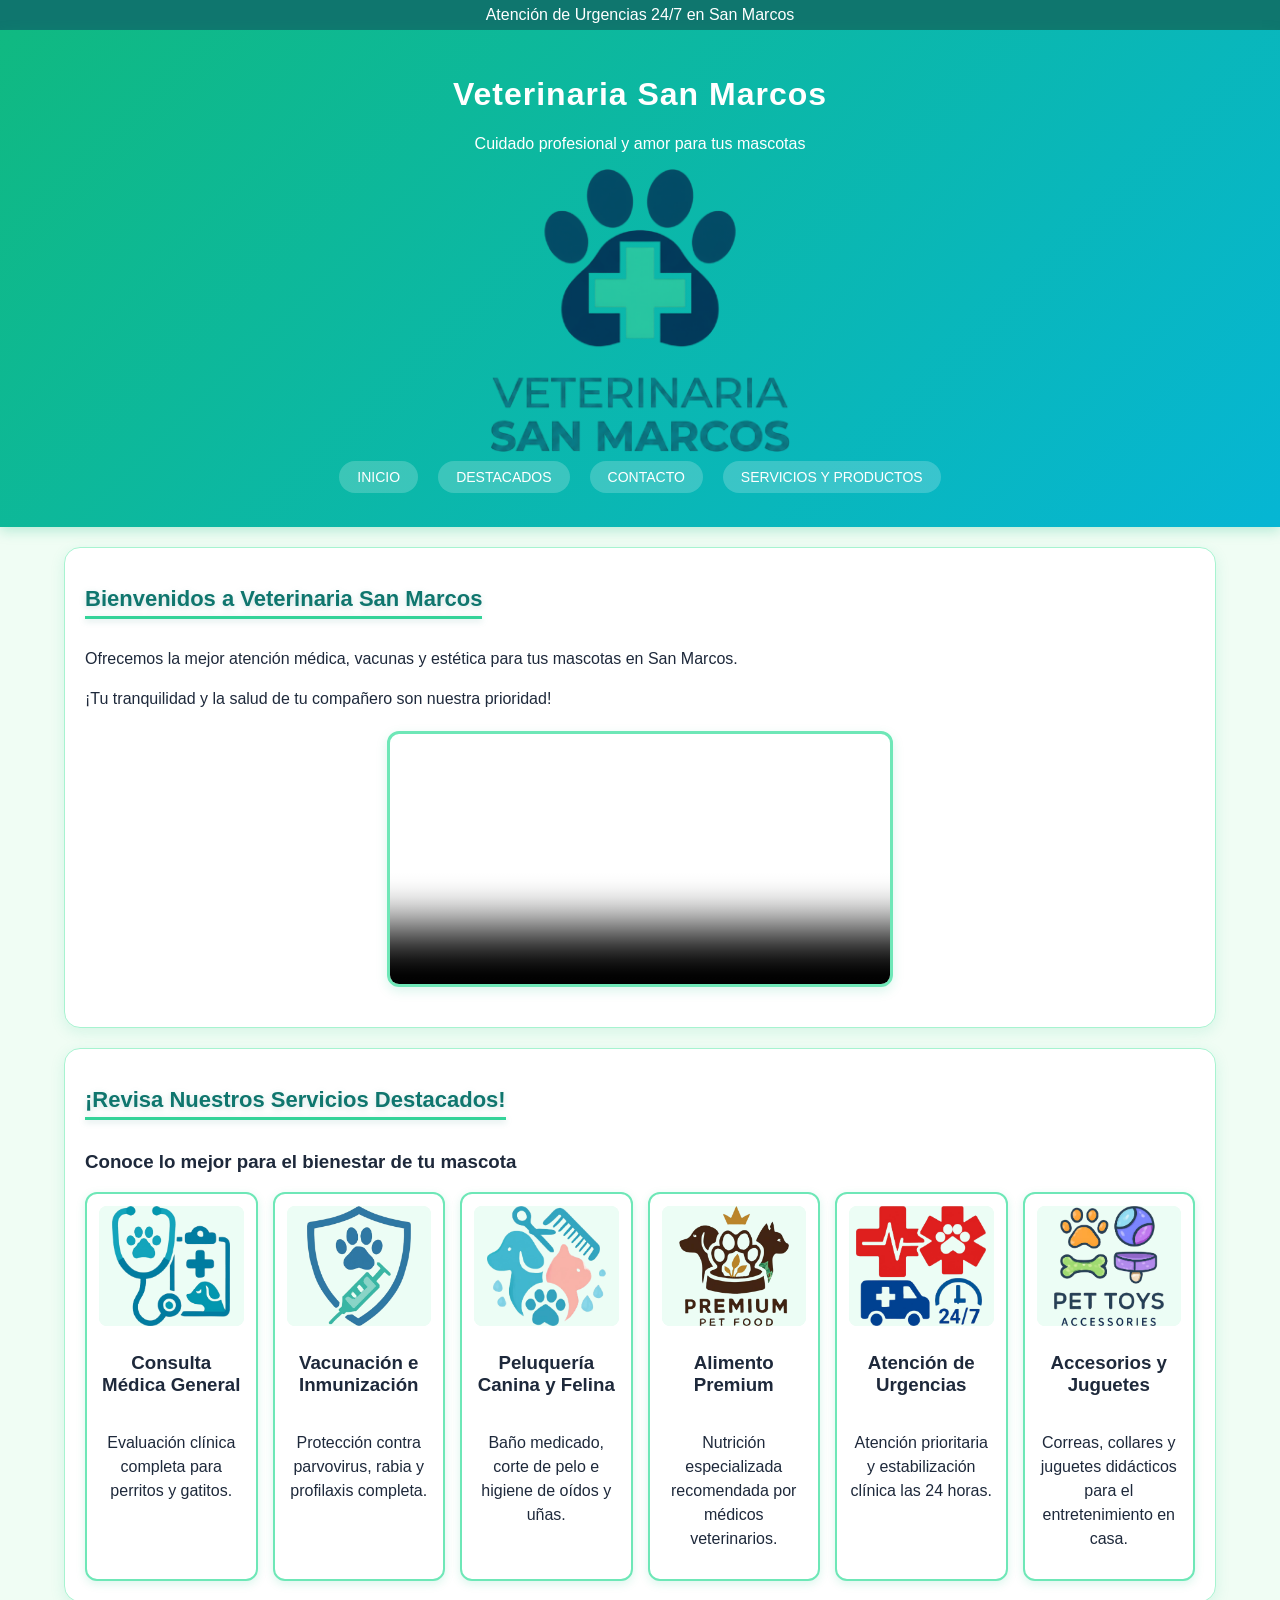
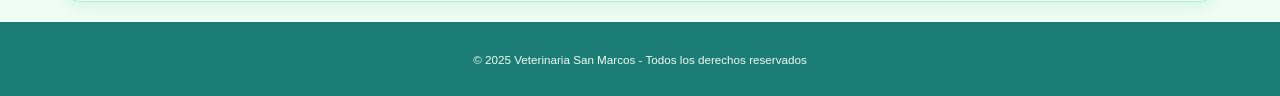
==== index.html @ c2febfc4 "Imagenes mejoradas y dimensiones" ====
<!DOCTYPE html>
<html lang="es">
    <head>
        <meta charset="UTF-8"> <!-- Define la codificación de caracteres en español -->
        <meta name="viewport" content="width=device-width, initial-scale=1.0"> <!-- Ajusta la vista para dispositivos móviles -->
        <title>Veterinaria San Marcos - Inicio</title> <!-- Título visible en la pestaña del navegador -->
        <link rel="stylesheet" href="css/styles.css"> <!-- Vincula con la hoja de estilos externa -->
    </head>
    <body>
        <!-- BARRA SUPERIOR (TOPBAR) -->
        <div class="topbar"> <!-- Contenedor de la barra informativa superior -->
            <div>
                <div class="woostify-container"> <!-- Alineador interno del contenido -->
                    <div class="topbar-item topbar-left"></div> <!-- Espacio izquierdo reservado -->
                    <div class="topbar-item topbar-center">Atención de Urgencias 24/7 en San Marcos</div> <!-- Mensaje central de aviso urgente -->
                    <div class="topbar-item topbar-right"></div> <!-- Espacio derecho reservado -->
                </div>
            </div>
        </div>

       <!-- ENCABEZADO PRINCIPAL (HEADER) -->
        <header id="encabezado"> <!-- Cabecera del sitio con fondo verde agua -->
            <h1>Veterinaria San Marcos</h1> <!-- Nombre principal del establecimiento -->
            <p>Cuidado profesional y amor para tus mascotas</p> <!-- Eslogan de la veterinaria -->
            <img src="img/logo-veterinaria1.png" alt="Logo Veterinaria San Marcos" class="logo-header"> <!-- Imagen sin ancho/alto forzados -->

            <!-- NAV: MENÚ DE NAVEGACIÓN -->
            <nav id="menu-principal"> <!-- Envoltorio del menú de navegación -->
                <ul> <!-- Lista desordenada para las opciones del menú -->
                    <li><a href="#inicio">Inicio</a></li> <!-- Clic: Desplaza suavemente a la sección bienvenida -->
                    <li><a href="#album">Destacados</a></li> <!-- Clic: Desplaza a la galería de destacados -->
                    <li><a href="contacto.html">Contacto</a></li> <!-- Clic: Abre la página externa de contacto -->
                    <li><a href="index2.html">Servicios y Productos</a></li> <!-- Clic: Abre el catálogo secundario (index2.html) -->
                </ul>
            </nav>
        </header>

        <!-- CONTENIDO PRINCIPAL (MAIN) -->
        <main id="contenido"> <!-- Envoltorio del cuerpo de la página -->
            
            <!-- SECCIÓN 1: INICIO Y PRESENTACIÓN -->
            <section id="inicio" class="seccion"> <!-- Caja contenedora de la bienvenida -->
                <h2>Bienvenidos a Veterinaria San Marcos</h2> <!-- Título de bienvenida -->
                <p>Ofrecemos la mejor atención médica, vacunas y estética para tus mascotas en San Marcos.</p> <!-- Descripción del negocio -->
                <p>¡Tu tranquilidad y la salud de tu compañero son nuestra prioridad!</p> <!-- Texto secundario inspirador -->

                <!-- CONTENEDOR DEL VIDEO PROMOCIONAL -->
                <div class="contenedor-video"> <!-- Envoltorio para centrar y dar formato al video -->
                    <video autoplay muted loop controls poster="img/banner-mascotas.jpg" class="video-promocional"> <!-- Reproductor con autoplay, silenciado y en loop -->
                        <source src="video/presentacion.mp4" type="video/mp4"> <!-- Ruta de tu archivo de video -->
                        Tu navegador no soporta la reproducción de video HTML5. <!-- Mensaje por si el navegador es antiguo -->
                    </video>
                </div>
            </section>

            <!-- SECCIÓN 2: ÁLBUM Y GALERÍA DE DESTACADOS -->
            <section id="album" class="seccion"> <!-- Caja contenedora de lo nuevo y destacado -->
                <h2>¡Revisa Nuestros Servicios Destacados!</h2> <!-- Título de la galería -->
                <h3>Conoce lo mejor para el bienestar de tu mascota</h3> <!-- Subtítulo de la sección -->

                <!-- GALERÍA EN CUADRÍCULA -->
                <div class="galeria"> <!-- Contenedorde tarjetas -->
                    
                    <!-- Tarjeta 1 -->
                    <article class="tarjeta"> <!-- Caja individual de producto/servicio -->
                        <div class="espacio-imagen"> <!-- Envoltorio con altura fija para la foto -->
                            <img src="img/tarjeta-consulta_medica.jpg" style="height: 100%; width: 100%; object-fit: contain;" alt="Consulta General"> <!-- Foto del servicio -->
                        </div>
                        <h3>Consulta Médica General</h3> <!-- Nombre del servicio -->
                        <p>Evaluación clínica completa para perritos y gatitos.</p> <!-- Descripción breve -->
                    </article>

                    <!-- Tarjeta 2 -->
                    <article class="tarjeta">
                        <div class="espacio-imagen">
                            <img src="img/tarjeta-vacunacion.jpg" style="height: 100%; width: 100%; object-fit: contain;" alt="Vacunación">
                        </div>
                        <h3>Vacunación e Inmunización</h3>
                        <p>Protección contra parvovirus, rabia y profilaxis completa.</p>
                    </article>

                    <!-- Tarjeta 3 -->
                    <article class="tarjeta">
                        <div class="espacio-imagen">
                            <img src="img/tarjeta-peluqueria.jpg" style="height: 100%; width: 100%; object-fit: contain;" alt="Peluquería">
                        </div>
                        <h3>Peluquería Canina y Felina</h3>
                        <p>Baño medicado, corte de pelo e higiene de oídos y uñas.</p>
                    </article>

                    <!-- Tarjeta 4 -->
                    <article class="tarjeta">
                        <div class="espacio-imagen">
                            <img src="img/tarjeta-alimento_premiun.jpg" style="height: 100%; width: 100%; object-fit: contain;" alt="Alimentos">
                        </div>
                        <h3>Alimento Premium</h3>
                        <p>Nutrición especializada recomendada por médicos veterinarios.</p>
                    </article>

                    <!-- Tarjeta 5 -->
                    <article class="tarjeta">
                        <div class="espacio-imagen">
                            <img src="img/tarjeta-urgencias.jpg" alt="Urgencias">
                        </div>
                        <h3>Atención de Urgencias</h3>
                        <p>Atención prioritaria y estabilización clínica las 24 horas.</p>
                    </article>

                    <!-- Tarjeta 6 -->
                    <article class="tarjeta">
                        <div class="espacio-imagen">
                            <img src="img/tarjeta-accesorio_juguete.jpg" style="height: 100%; width: 100%; object-fit: contain;" alt="Accesorios">
                        </div>
                        <h3>Accesorios y Juguetes</h3>
                        <p>Correas, collares y juguetes didácticos para el entretenimiento en casa.</p>
                    </article>

                </div> <!-- Fin div.galeria -->
            </section>
        </main>

        <!-- PIE DE PÁGINA (FOOTER) -->
        <footer id="pie"> <!-- Pie de página con estilo verde oscuro -->
            <p><small>&copy; 2025 Veterinaria San Marcos - Todos los derechos reservados</small></p> <!-- Derechos reservados -->
        </footer>
    </body>
</html>
---- css/styles.css ----
/* REGLA DEL CUERPO (BODY) */
/* Define la tipografía general, texto gris oscuro y el fondo verde menta suave */
body {
    font-family: 'Century Gothic', 'Quicksand', sans-serif; /* Tipografía limpia y moderna */
    color: #1e293b;                                       /* Texto principal en tono gris pizarra oscuro */
    padding: 0;                                           /* Elimina el relleno interno por defecto */
    margin: 0;                                            /* Elimina los márgenes del navegador */
    position: relative;                                   /* Posicionamiento para sostener elementos absolutos */
    min-height: 100vh;                                    /* Asegura que cubra el 100% de la altura de la pantalla */
    background-color: #f0fdf4;                            /* Fondo base en verde menta extra claro */
}

/* PSEUDO-ELEMENTO DE FONDO (body::before) */
/* Fondo con marca de agua suave fija en la pantalla */
body::before {
    content: "";                                          /* Inserta un contenedor vacío */
    position: fixed;                                      /* Lo fija en la pantalla durante el desplazamiento */
    top: 0;                                               /* Alineado arriba */
    left: 0;                                              /* Alineado a la izquierda */
    width: 100%;                                          /* Cubre todo el ancho */
    height: 100%;                                         /* Cubre toda la altura */
    background-image: url('../img/fondo-veterinaria.jpeg'); /* Imagen de fondo temática */
    background-size: cover;                               /* Escala la foto para cubrir la pantalla */
    background-position: center;                          /* Centra la imagen */
    background-repeat: no-repeat;                         /* Impide que se repita en mosaico */
    opacity: 0.15;                                        /* Transparencia muy ligera para legibilidad */
    z-index: -1;                                          /* Lo envía detrás de todo el contenido */
}

/* BARRA SUPERIOR (.topbar) */
.topbar {
    background-color: #0f766e;                            /* Fondo verde agua oscuro para destacar avisos */
    padding: 6px 0;                                       /* Espaciado interno arriba y abajo */
}

.topbar * {
    color: #ffffff;                                       /* Todo el texto dentro de la barra va en blanco */
}

.topbar .woostify-container {
    display: flex;                                        /* Usa flexbox para alinear elementos horizontalmente */
    justify-content: space-between;                       /* Espacia los ítems a los extremos y centro */
    align-items: center;                                  /* Centra verticalmente los elementos */
    flex-wrap: wrap;                                      /* Permite reordenar si la pantalla es muy pequeña */
}

.woostify-container {
    max-width: 100%;                                      /* Ocupa el ancho máximo */
    margin-left: auto;                                    /* Centra el contenedor a la izquierda */
    margin-right: auto;                                   /* Centra el contenedor a la derecha */
    padding-left: 15px;                                   /* Espacio interno a la izquierda */
    padding-right: 15px;                                  /* Espacio interno a la derecha */
}

.topbar-slider {
    background-color: #14b8a6;                            /* Fondo turquesa intermedio */
}

.topbar-slider .slider-wrapper {
    padding: 5px 0;                                       /* Relleno interno del slider */
}

.topbar-slider * {
    color: #ffffff;                                       /* Texto blanco en el slider */
}

.topbar-slider .flickity-prev-next-button svg {
    fill: #ffffff;                                        /* Color blanco de flechas SVG */
}

.topbar-slider .slick-slider svg {
    fill: #ffffff;                                        /* Color blanco para iconos del carrusel */
}

/* ESTRUCTURA Y NAVEGACIÓN */
/* REGLA 1: ENCABEZADO (#encabezado) */
#encabezado {
    background: linear-gradient(135deg, #10b981, #06b6d4); /* Fondo degradado en Verde Agua y Turquesa brillante */
    color: #ffffff;                                          /* Texto en blanco para alto contraste */
    text-align: center;                                      /* Centra títulos, descripciones e imágenes */
    padding: 25px 15px;                                      /* Espaciado interno superior e inferior */
    box-shadow: 0 4px 12px rgba(16, 185, 129, 0.25);         /* Sombra suave e inferior verde agua */
}

/* REGLA 2: LISTA DE NAVEGACIÓN (#menu-principal ul) */
#menu-principal ul {
    list-style: none;                                     /* Elimina los viñetas circulares por defecto */
    display: flex;                                        /* Dispone los elementos horizontalmente en línea */
    gap: 20px;                                            /* Espacio de separación entre cada botón */
    justify-content: center;                              /* Centra la lista de botones */
    padding: 0;                                           /* Elimina los márgenes internos */
}

/* REGLA 3: ENLACES DEL MENÚ (#menu-principal ul li a) */
#menu-principal ul li a {
    text-decoration: none;                                /* Quita el subrayado a las ligas HTML */
    color: #ffffff;                                       /* Texto blanco para los botones */
    background-color: rgba(255, 255, 255, 0.2);          /* Fondo cápsula blanco semi-transparente */
    padding: 8px 18px;                                    /* Tamaño del botón (arriba/abajo y lados) */
    border-radius: 20px;                                  /* Redondea los bordes formando una píldora */
    font-size: 14px;                                      /* Tamaña de letra moderado */
    font-weight: 500;                                     /* Grosor de letra intermedio */
    transition: all 0.3s ease;                            /* Suaviza los efectos al pasar el mouse */
}

/* REGLA 4: CONTENEDOR PRINCIPAL (#contenido) */
#contenido {
    width: 90%;                                           /* Ocupa el 90% del ancho del dispositivo */
    max-width: 1200px;                                    /* Ancho máximo en monitores grandes */
    margin: 20px auto;                                    /* Centra automáticamente la sección */
}

/* REGLA 5: CONTENEDORES DE SECCIÓN (.seccion) */
.seccion {
    background-color: #ffffff;                            /* Fondo blanco limpio para las cajas de contenido */
    border-radius: 16px;                                  /* Esquinas suavemente redondeadas */
    padding: 20px;                                        /* Espaciado interno dentro del bloque */
    margin-bottom: 20px;                                  /* Separación entre secciones consecutivas */
    border: 1px solid #a7f3d0;                            /* Borde sutil en verde menta pastel */
    box-shadow: 0 4px 15px rgba(16, 185, 129, 0.12);       /* Sombra difuminada verde agua */
}

/* TARJETAS */

/* REGLA 6: TARJETA DE PRODUCTO (.tarjeta) */
.tarjeta {
    background-color: #ffffff;                            /* Fondo blanco de la tarjeta */
    border: 2px solid #6ee7b7;                            /* Borde definido en verde agua claro */
    border-radius: 12px;                                  /* Redondeado de esquinas */
    padding: 12px;                                        /* Relleno interno de la tarjeta */
    box-shadow: 0 3px 10px rgba(16, 185, 129, 0.15);       /* Sombra ligera para dar efecto 3D */
    transition: all 0.3s ease;                            /* Transición suave al interactuar */
    display: flex;                                        /* Flexbox vertical */
    flex-direction: column;                               /* Alinea foto, título y párrafo en columna */
    align-items: center;                                  /* Centra los elementos internos */
    text-align: center;                                  /* Centra los textos */
    height: auto;                                         /* Ajusta la altura dinámicamente */
}

/* REGLA 7: CUADRÍCULA DE GALERÍA (.galeria) */
.galeria {
    display: grid;                                        /* Utiliza la cuadrícula de CSS */
    grid-template-columns: repeat(auto-fill, minmax(160px, 1fr)); /* Columnas responsivas de al menos 160px */
    gap: 15px;                                            /* Espaciado entre tarjetas */
    justify-content: center;                              /* Centra la grilla */
    width: 100%;                                          /* Ocupa todo el espacio de la sección */
}

/* REGLA 8: PIE DE PÁGINA (#pie) */
#pie {
    background-color: #0f766e;                            /* Verde agua oscuro de excelente legibilidad */
    color: #f0fdf4;                                       /* Texto blanco con matiz de menta clara */
    font-size: 14px;                                      /* Tamaño de texto estándar para pie */
    text-align: center;                                  /* Centrado del texto */
    padding: 15px;                                        /* Espaciado interno */
    margin-top: 20px;                                     /* Separación superior respecto al contenido */
}

/* REGLA 9: EFECTO INTERACTIVO DE TARJETA (.tarjeta:hover) */
.tarjeta:hover {
    transform: translateY(-6px);                         /* Eleva la tarjeta 6 píxeles al pasar el mouse */
    box-shadow: 0 10px 20px rgba(15, 118, 110, 0.22);     /* Intensifica la sombra inferior */
    border-color: #2dd4bf;                                /* Cambia el borde a verde agua brillante */
}

/* BOTONES, FORMULARIOS Y DETALLES */

/* REGLA 10: BOTÓN PRINCIPAL (button) */
button {
    background-color: #10b981;                            /* Fondo verde menta para los botones de acción */
    color: #ffffff;                                       /* Texto en color blanco puro */
    border: none;                                         /* Quita el borde por defecto */
    border-radius: 20px;                                  /* Esquinas tipo píldora */
    padding: 10px 22px;                                   /* Tamaño y relleno del botón */
    font-size: 14px;                                      /* Tamaño de letra legible */
    font-weight: bold;                                    /* Resalta el texto en negrita */
    box-shadow: 0 2px 6px rgba(16, 185, 129, 0.25);       /* Sombra inferior del botón */
    transition: background-color 0.3s, transform 0.2s;    /* Animación de cambio de estado */
}

/* REGLA 11: INTERACCIÓN EN BOTONES (button:hover) */
button:hover {
    background-color: #059669;                            /* Verde más intenso al pasar el cursor */
    cursor: pointer;                                      /* Muestra el puntero de mano */
    transform: translateY(-2px);                         /* Eleva ligeramente el botón */
    box-shadow: 0 6px 14px rgba(5, 150, 105, 0.35);       /* Sombra proyectada mayor */
}

/* REGLA 12: BOTÓN DE LIMPIAR (button[type="reset"]) */
button[type="reset"] {
    background-color: #ffffff;                            /* Fondo blanco secundario */
    color: #10b981;                                       /* Texto verde menta */
    border: 2px solid #10b981;                            /* Borde de color verde menta */
}

/* REGLA 13: INTERACCIÓN EN ENLACES DE MENÚ (#menu-principal ul li a:hover) */
#menu-principal ul li a:hover {
    background-color: rgba(255, 255, 255, 0.45);        /* Aumenta la opacidad del fondo blanco al pasar el cursor */
    color: #064e3b;                                       /* Oscurece el texto a verde bosque para mayor legibilidad */
}

/* REGLA 14: IMÁGENES DE TARJETA (.espacio-imagen, .tarjeta img) */
.espacio-imagen, .tarjeta img {
    width: 100%;                                          /* Imagen expandida a todo el ancho disponible */
    height: 120px;                                        /* Altura fija uniforme para todas las fotos */
    object-fit: contain;                                  /* Contiene la imagen completa sin recortarla */
    background-color: #ecfdf5;                            /* Fondo de marco menta tenue */
    border-radius: 8px;                                   /* Esquinas redondeadas para la imagen */
    margin-bottom: 8px;                                   /* Separa la imagen del título del producto */
}

/* REGLA 15: CAMPOS DE ENTRADA (input) */
input {
    padding: 10px 14px;                                   /* Relleno cómodo para escribir dentro */
    border: 1.5px solid #a7f3d0;                          /* Borde sutil menta */
    border-radius: 10px;                                  /* Bordes suavizados */
    outline: none;                                        /* Quita la línea de contorno azul por defecto */
    background-color: #f0fdf4;                            /* Fondo suave verde menta */
    transition: border-color 0.3s;                        /* Suaviza el cambio de foco */
}

/* REGLA 16: CAMPO DE ENTRADA ACTIVO (input:focus) */
input:focus {
    border-color: #059669;                                /* Borde verde intenso cuando el usuario escribe */
    box-shadow: 0 0 0 4px rgba(16, 185, 129, 0.2);        /* Anillo resplandeciente exterior */
}

/* REGLA 17: TÍTULOS DE SECCIÓN (.seccion h2) */
.seccion h2 {
    font-size: 22px;                                      /* Tamaño jerárquico de título */
    color: #0f766e;                                       /* Color verde agua institucional */
    margin-bottom: 12px;                                  /* Separación del texto inferior */
    border-bottom: 3px solid #34d399;                      /* Subrayado decorativo en verde brillante */
    display: inline-block;                                /* El subrayado toma solo el largo de las palabras */
    padding-bottom: 4px;                                  /* Espacio entre las letras y el subrayado */
}

/* REGLA 18: ÁREA DE TEXTO EXTENSA (textarea) */
textarea {
    resize: none;                                         /* Desactiva el cambio de tamaño manual */
    width: 100%;                                          /* Se expande al ancho completo de su marco */
    border-radius: 8px;                                   /* Esquinas redondeadas */
    border: 1.5px solid #a7f3d0;                          /* Borde en tono menta pastel */
    padding: 10px;                                        /* Espaciado interno para texto */
}

/* REGLA 19: ESPACIADO DE PÁRRAFOS (.seccion p) */
.seccion p {
    line-height: 1.5;                                     /* Interlineado cómodo para facilitar la lectura */
}

/* REGLA 20: UNIFORMIDAD DE TEXTO (::first-letter) */
.tarjeta p::first-letter,
.tarjeta h3::first-letter,
.seccion p::first-letter {
    font-size: inherit;                                   /* Mantiene tamaño normal en primeras letras */
    font-weight: inherit;                                 /* Mantiene grosor normal */
    color: inherit;                                       /* Mantiene el color regular */
}

/* 10 ESTILOS DIFERENTES */

/* REGLA 21: PROPIEDAD 1 (Espaciado de letras (letter-spacing)) */
#encabezado h1 {
    letter-spacing: 1px;                                 /* Agrega espacio entre letras del título principal */
}

/* REGLA 22: PROPIEDAD 2 (Transformación de texto (text-transform)) */
#menu-principal ul li a {
    text-transform: uppercase;                            /* Muestra automáticamente en mayúsculas las opciones */
}

/* REGLA 23: PROPIEDAD 3 (Filtros visuales (filter)) */
.seccion h2 {
    filter: drop-shadow(0px 2px 3px rgba(15, 118, 110, 0.2)); /* Crea sombra suave bajo los títulos principales */
}

/* REGLA 24: PROPIEDAD 4 (Control de desbordamiento (overflow)) */
.tarjeta {
    overflow: hidden;                                     /* Recorta cualquier elemento que sobresalga de la caja */
}

/* REGLA 25: PROPIEDAD 5 (Estilo de cursor (cursor)) */
.tarjeta:hover {
    cursor: pointer;                                      /* Cambia el puntero al icono de la mano al pasar la tarjeta */
}

/* REGLA 26: PROPIEDAD 6 (Selección de texto (user-select)) */
button {
    user-select: none;                                    /* Evita la selección de texto azul al dar doble clic */
}

/* REGLA 27: PROPIEDAD 7 (Nivel de opacidad (opacity)) */
#pie {
    opacity: 0.95;                                        /* Leve transparencia estética en el pie */
}

/* REGLA 28: PROPIEDAD 8 (Viñetas de lista (list-style-type)) */
.seccion ul {
    list-style-type: square;                              /* Cambia viñetas circulares por viñetas cuadradas */
}

/* REGLA 29: PROPIEDAD 9 (Color de acento (accent-color)) */
input[type="checkbox"], input[type="radio"] {
    accent-color: #10b981;                                /* Colorea las casillas activadas en verde menta */
}

/* REGLA 30: PROPIEDAD 10 (Filtro de fondo (backdrop-filter)) */
#menu-principal ul li a {
    backdrop-filter: blur(4px);                           /* Aplica desenfoque traslúcido tipo cristal al menú */
}

/* REGLA PARA EL LOGO DEL HEADER (TAMAÑO PEQUEÑO) */
.logo-header {
    max-width: 300px;                                     /* Controla el tamaño (reducido a 150px) */
    height: auto;                                         /* Mantiene la proporción para que no se deforme */
    display: block;                                       /* Permite centrar la imagen */
    margin: 15px auto 0 auto;                             /* Centrado horizontal con margen superior */
    border-radius: 8px;                                   /* Redondeado suave en las esquinas */
}
/* REGLA PARA EL VIDEO PROMOCIONAL */
.contenedor-video {
    display: flex;
    justify-content: center;                             /* Centra el video horizontalmente */
    margin: 20px 0;                                       /* Margen arriba y abajo */
}

.video-promocional {
    width: 100%;
    max-width: 500px;                                     /* Tamaño reducido para que no ocupe tanto espacio */
    height: auto;
    border-radius: 12px;
    border: 3px solid #6ee7b7;
    box-shadow: 0 4px 12px rgba(16, 185, 129, 0.15);
}
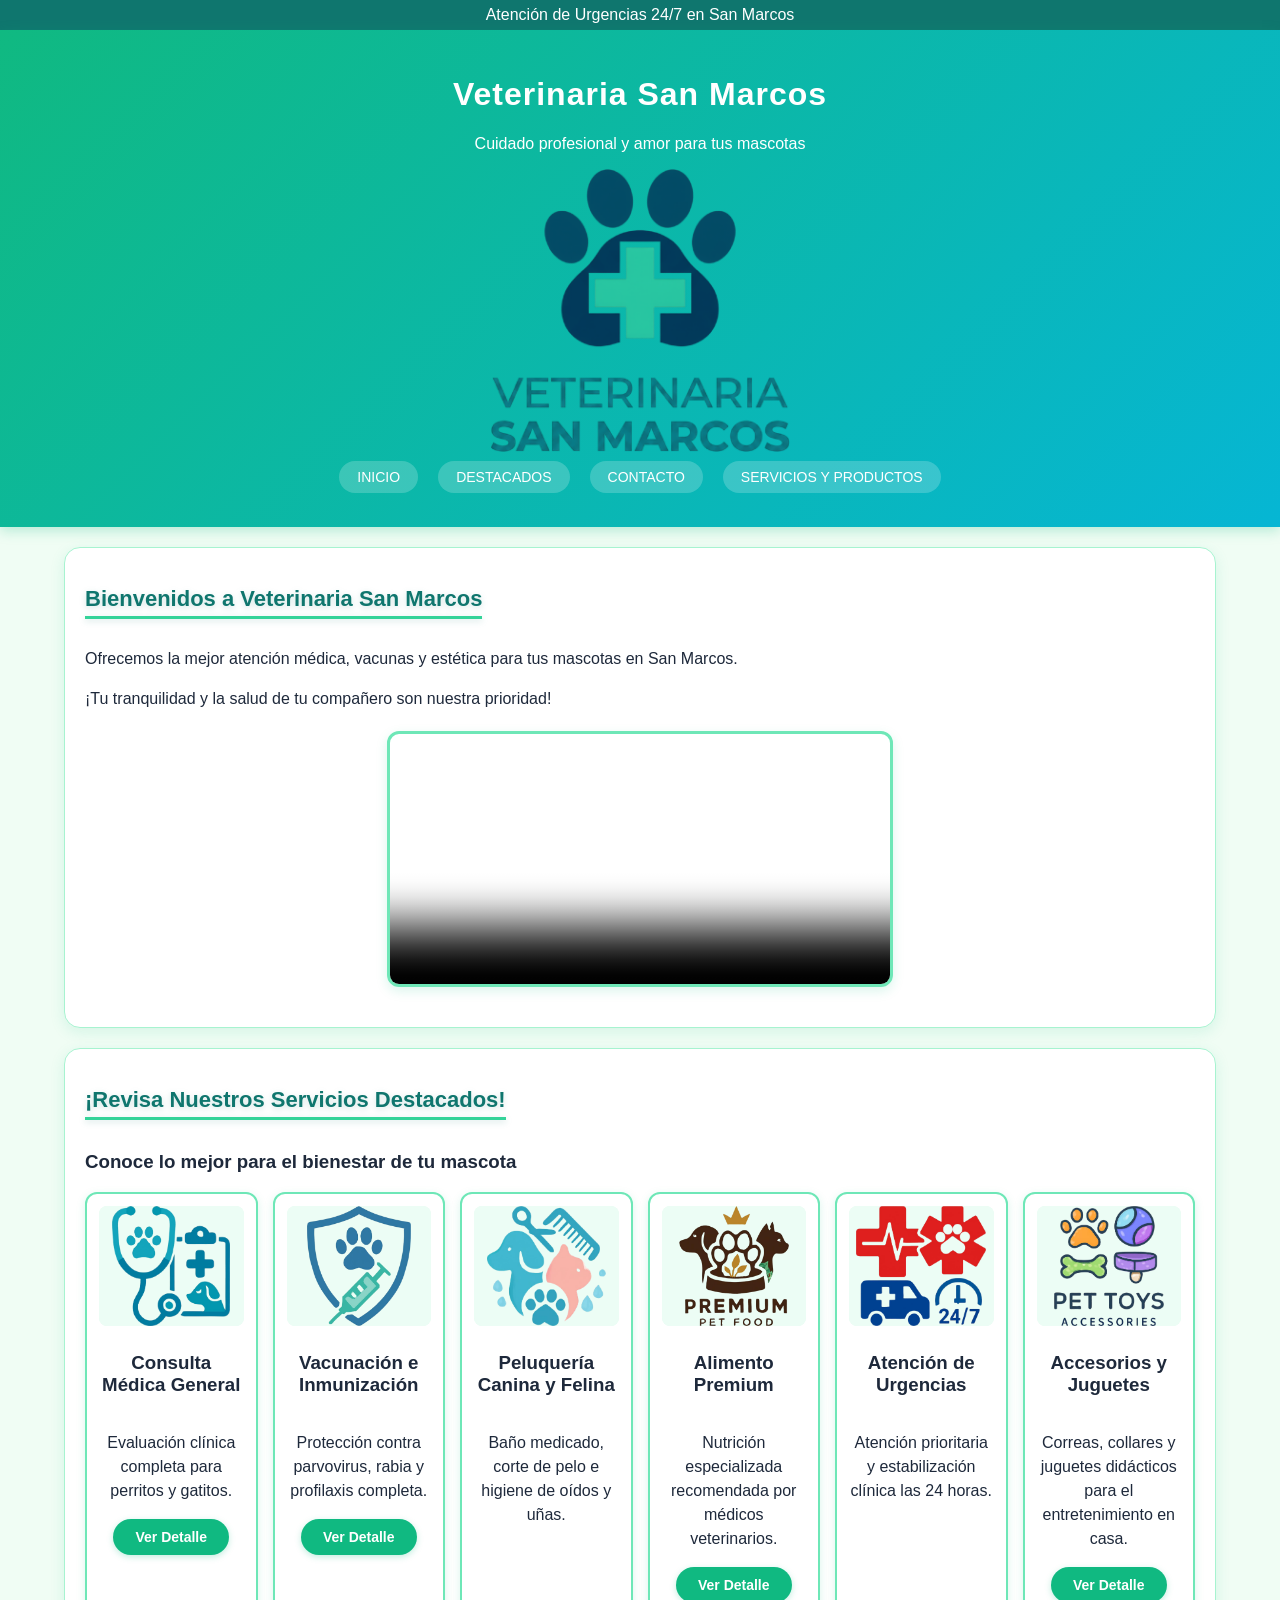
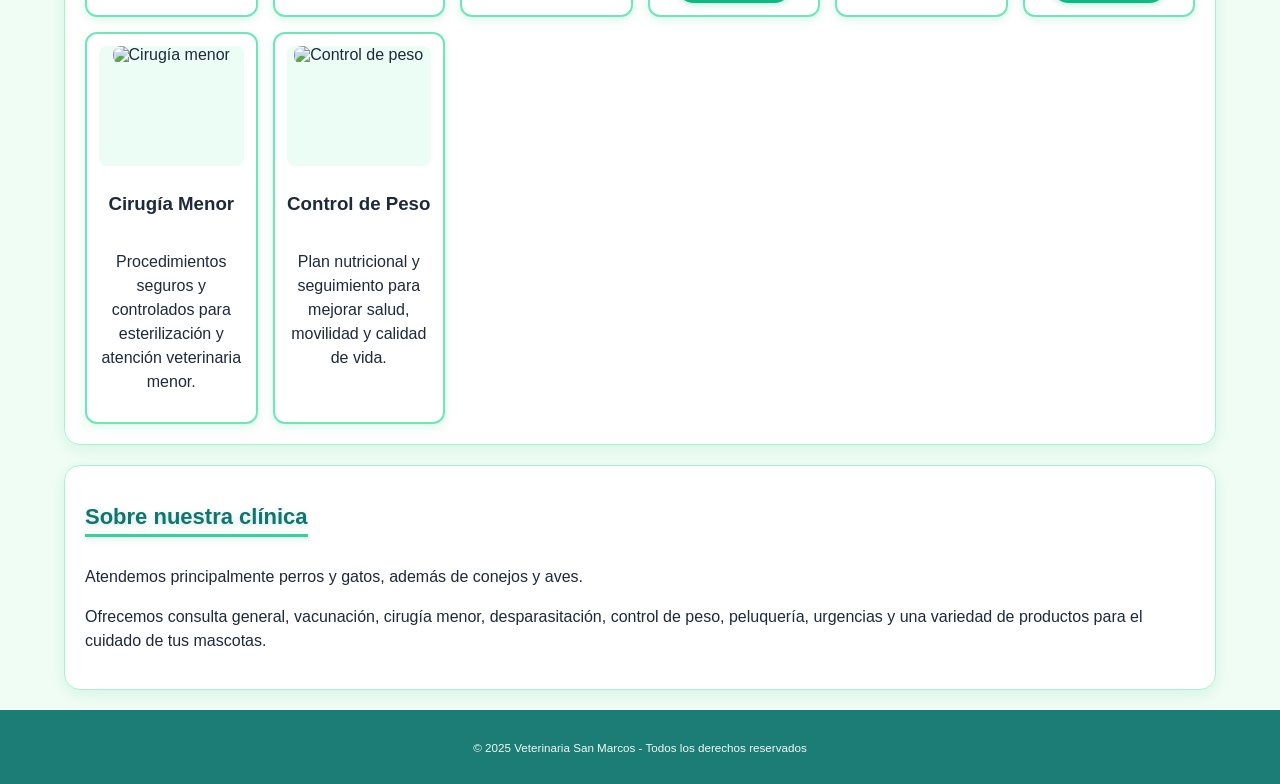
==== commit 98898707: "Agrego servicios y etc" ====
--- a/index.html
+++ b/index.html
@@ -68,6 +68,7 @@
                         </div>
                         <h3>Consulta Médica General</h3> <!-- Nombre del servicio -->
                         <p>Evaluación clínica completa para perritos y gatitos.</p> <!-- Descripción breve -->
+                        <a href="consultaMedicoGeneral.html"><button type="button">Ver Detalle</button></a>
                     </article>
 
                     <!-- Tarjeta 2 -->
@@ -77,6 +78,7 @@
                         </div>
                         <h3>Vacunación e Inmunización</h3>
                         <p>Protección contra parvovirus, rabia y profilaxis completa.</p>
+                        <a href="vacunacion.html"><button type="button">Ver Detalle</button></a>
                     </article>
 
                     <!-- Tarjeta 3 -->
@@ -95,6 +97,7 @@
                         </div>
                         <h3>Alimento Premium</h3>
                         <p>Nutrición especializada recomendada por médicos veterinarios.</p>
+                        <a href="productos.html"><button type="button">Ver Detalle</button></a>
                     </article>
 
                     <!-- Tarjeta 5 -->
@@ -113,9 +116,35 @@
                         </div>
                         <h3>Accesorios y Juguetes</h3>
                         <p>Correas, collares y juguetes didácticos para el entretenimiento en casa.</p>
+                        <a href="productos.html"><button type="button">Ver Detalle</button></a>
+                    </article>
+
+                    <!-- Tarjeta 7 -->
+                    <article class="tarjeta">
+                        <div class="espacio-imagen">
+                            <img src="img/tarjeta-cirugia-menor.jpg" style="height: 100%; width: 100%; object-fit: contain;" alt="Cirugía menor">
+                        </div>
+                        <h3>Cirugía Menor</h3>
+                        <p>Procedimientos seguros y controlados para esterilización y atención veterinaria menor.</p>
+                    </article>
+
+                    <!-- Tarjeta 8 -->
+                    <article class="tarjeta">
+                        <div class="espacio-imagen">
+                            <img src="img/tarjeta-control-peso.jpg" style="height: 100%; width: 100%; object-fit: contain;" alt="Control de peso">
+                        </div>
+                        <h3>Control de Peso</h3>
+                        <p>Plan nutricional y seguimiento para mejorar salud, movilidad y calidad de vida.</p>
                     </article>
 
                 </div> <!-- Fin div.galeria -->
+            </section>
+
+            <!-- SECCIÓN DE INFORMACIÓN INSTITUCIONAL -->
+            <section class="seccion">
+                <h2>Sobre nuestra clínica</h2>
+                <p>Atendemos principalmente perros y gatos, además de conejos y aves.</p>
+                <p>Ofrecemos consulta general, vacunación, cirugía menor, desparasitación, control de peso, peluquería, urgencias y una variedad de productos para el cuidado de tus mascotas.</p>
             </section>
         </main>
 
--- a/css/styles.css
+++ b/css/styles.css
@@ -332,4 +332,207 @@
     border-radius: 12px;
     border: 3px solid #6ee7b7;
     box-shadow: 0 4px 12px rgba(16, 185, 129, 0.15);
+}
+
+/* ==========================
+   DETALLE DEL PRODUCTO
+   ========================== */
+
+/* Esta sección controla el diseño de la página de producto individual. */
+.product-detail {
+    padding: 30px; /* Espacio interno para separar el contenido del borde */
+}
+
+/* La estructura del detalle usa dos columnas: imagen a la izquierda y texto a la derecha. */
+.product-layout {
+    display: grid; /* Activa la cuadrícula de CSS */
+    grid-template-columns: 1fr 1.1fr; /* Dos columnas, la segunda es un poco más ancha */
+    gap: 30px; /* Separación entre columnas */
+    align-items: center; /* Alinea verticalmente los elementos */
+}
+
+/* Caja contenedora de la imagen principal del producto. */
+.product-image-box {
+    background: #f0fdf4; /* Fondo suave verde menta */
+    border: 2px solid #a7f3d0; /* Borde del mismo tono de la paleta */
+    border-radius: 16px; /* Bordes redondeados */
+    padding: 20px; /* Espaciado interno */
+    display: flex; /* Centra la imagen dentro del contenedor */
+    align-items: center; /* Alinea verticalmente */
+    justify-content: center; /* Alinea horizontalmente */
+    min-height: 420px; /* Altura mínima para mantener tamaño uniforme */
+}
+
+/* Ajusta la imagen principal para que se vea completa sin deformarse. */
+.product-main-image {
+    max-width: 100%; /* No supera el ancho del contenedor */
+    max-height: 420px; /* Limita la altura máxima */
+    object-fit: contain; /* Muestra la imagen completa sin recortarla */
+    display: block; /* Evita espacios extra debajo de la imagen */
+}
+
+/* Contenedor con el texto e información del producto. */
+.product-info {
+    display: flex; /* Organiza los elementos internos en columnas */
+    flex-direction: column; /* Los pone uno debajo del otro */
+    gap: 14px; /* Espacio entre cada bloque */
+}
+
+/* Etiqueta tipo "Más vendido" */
+.product-badge {
+    display: inline-block; /* Ocupa solo el ancho del contenido */
+    width: fit-content; /* Ajusta el ancho al texto */
+    background: #ecfdf5; /* Fondo claro */
+    color: #0f766e; /* Texto verde oscuro */
+    border: 1px solid #6ee7b7; /* Borde ondulado en verde */
+    border-radius: 999px; /* Bordes redondeados */
+    padding: 8px 12px; /* Espacio interno */
+    font-weight: 700; /* Texto grueso */
+    font-size: 12px; /* Tamaño pequeño */
+    text-transform: uppercase; /* Convierte a mayúsculas */
+    letter-spacing: 1px; /* Espacio entre letras */
+}
+
+/* Estilo del nombre del producto principal */
+.product-info h2 {
+    margin: 0; /* Elimina margen por defecto */
+    color: #0f766e; /* Color institucional */
+    font-size: 34px; /* Tamaño grande para destacar */
+}
+
+/* Fila donde va el precio actual y el precio tachado */
+.product-price-row {
+    display: flex; /* Organiza precio y comparación en línea */
+    align-items: center; /* Los centra verticalmente */
+    gap: 12px; /* Separación entre ambos */
+}
+
+/* Precio principal del producto */
+.product-price {
+    font-size: 38px; /* Tamaño grande */
+    font-weight: 800; /* Muy grueso */
+    color: #065f46; /* Verde oscuro */
+}
+
+/* Precio anterior para mostrar oferta o descuento */
+.product-compare {
+    font-size: 18px; /* Un poco más pequeño */
+    color: #64748b; /* Gris azulado */
+    text-decoration: line-through; /* Tacha el precio */
+}
+
+/* Descripción más detallada del producto */
+.product-description {
+    margin: 0; /* Elimina margen */
+    line-height: 1.7; /* Altura de línea cómoda */
+    color: #334155; /* Color gris oscuro */
+    font-size: 16px; /* Tamaño legible */
+}
+
+/* Lista de beneficios / características del producto */
+.product-benefits {
+    margin: 0; /* Elimina margen */
+    padding-left: 20px; /* Añade espacio a la izquierda para las viñetas */
+    color: #1f2937; /* Texto oscuro */
+    line-height: 1.8; /* Espaciado entre líneas */
+}
+
+/* Área para los botones Comprar / Ver más */
+.action-row {
+    display: flex; /* Los pone en línea */
+    gap: 12px; /* Espacio entre ellos */
+    flex-wrap: wrap; /* Si no caben, bajan a otra línea */
+    margin-top: 6px; /* Separación */
+}
+
+/* Estilo común para botones primarios y secundarios */
+.btn-primary,
+.btn-secondary {
+    border: none; /* Quita el borde */
+    border-radius: 12px; /* Bordes suaves */
+    padding: 14px 20px; /* Relleno */
+    font-weight: 700; /* Texto en negrita */
+    cursor: pointer; /* Cursor con mano */
+    transition: all 0.3s ease; /* Suaviza cambios */
+}
+
+/* Botón principal para comprar */
+.btn-primary {
+    background: #10b981; /* Verde principal */
+    color: white; /* Texto en blanco */
+}
+
+/* Botón secundario para ver más */
+.btn-secondary {
+    background: #ecfdf5; /* Fondo claro */
+    color: #0f766e; /* Texto verde oscuro */
+    border: 1px solid #6ee7b7; /* Borde verde */
+}
+
+/* Efecto visual al pasar mouse por los botones */
+.btn-primary:hover,
+.btn-secondary:hover {
+    transform: translateY(-2px); /* Sube levemente el botón */
+}
+
+/* Caja de métodos de pago */
+.payment-box {
+    border: 1px solid #a7f3d0; /* Borde suave */
+    border-radius: 12px; /* Bordes redondeados */
+    background: #f0fdf4; /* Fondo claro */
+    padding: 16px; /* Espacio interior */
+}
+
+/* Título de la sección de pagos */
+.payment-box h3 {
+    margin: 0 0 10px 0; /* Elimina margen superior */
+    color: #0f766e; /* Verde institucional */
+}
+
+/* Contenedor de las opciones de pago */
+.payment-options {
+    display: flex; /* En línea */
+    flex-wrap: wrap; /* Ajusta si no caben */
+    gap: 10px; /* Separación */
+}
+
+/* Cada opción de método de pago */
+.payment-options span {
+    background: #ffffff; /* Fondo blanco */
+    color: #0f172a; /* Texto oscuro */
+    border: 1px solid #bbf7d0; /* Borde claro */
+    border-radius: 999px; /* Redondeado */
+    padding: 8px 12px; /* Relleno */
+    font-size: 13px; /* Tamaño pequeño */
+    font-weight: 600; /* Medio grueso */
+}
+
+/* Información extra para envío, garantía y stock */
+.extra-info {
+    display: grid; /* Cuadrícula */
+    grid-template-columns: repeat(3, minmax(180px, 1fr)); /* Tres columnas */
+    gap: 16px; /* espacio */
+    margin-top: 24px; /* separa del contenido principal */
+}
+
+/* Tarjetas pequeñas de información adicional */
+.info-card {
+    background: #ffffff; /* Fondo blanco */
+    border: 1px solid #a7f3d0; /* Borde suave */
+    border-radius: 12px; /* Bordes redondeados */
+    padding: 18px; /* Espacio interno */
+    box-shadow: 0 3px 10px rgba(16, 185, 129, 0.08); /* Sombra suave */
+}
+
+/* Título de cada tarjeta de información */
+.info-card h3 {
+    margin-top: 0; /* Elimina margen superior */
+    color: #0f766e; /* Verde principal */
+}
+
+/* Texto de cada tarjeta de información */
+.info-card p {
+    margin: 0; /* Elimina margen */
+    line-height: 1.6; /* Altura de línea */
+    color: #475569; /* Gris medio */
 }
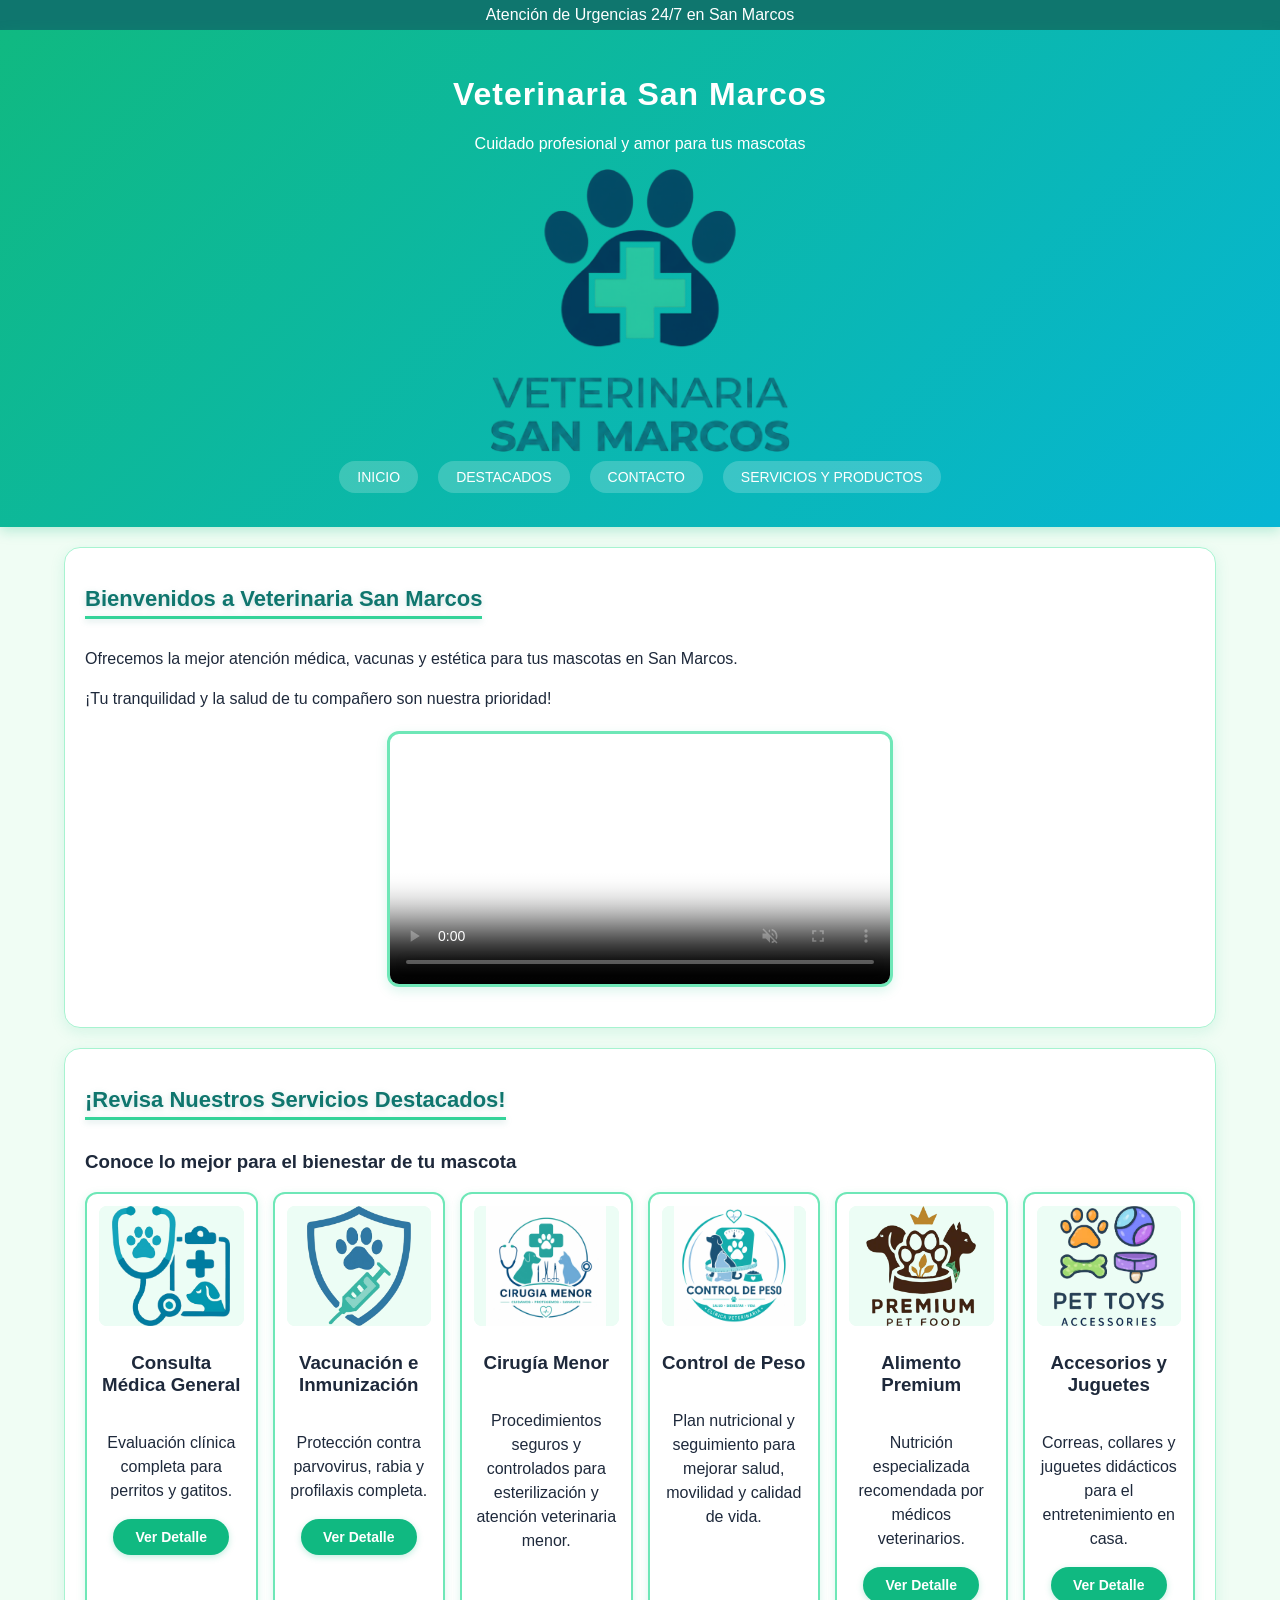
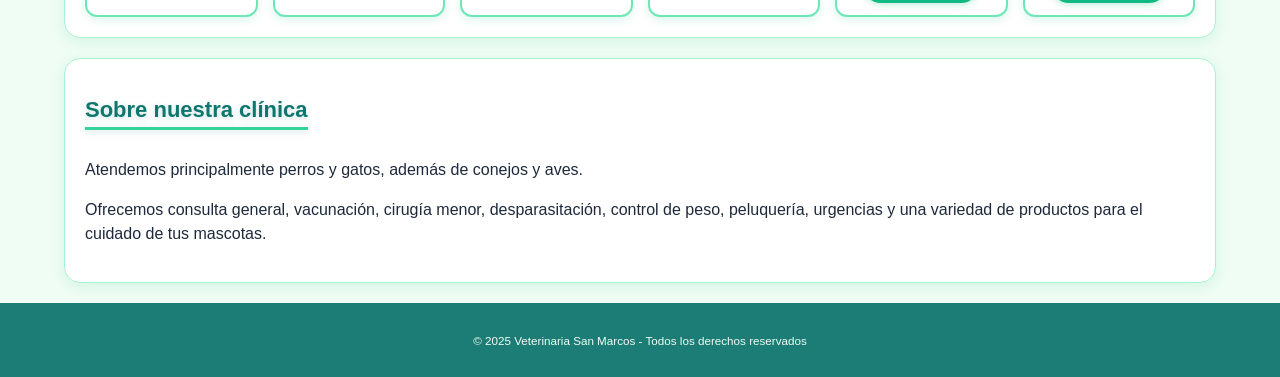
==== commit 095e119a: "se le arreglo el inicio" ====
--- a/index.html
+++ b/index.html
@@ -25,131 +25,113 @@
             <img src="img/logo-veterinaria1.png" alt="Logo Veterinaria San Marcos" class="logo-header"> <!-- Imagen sin ancho/alto forzados -->
 
             <!-- NAV: MENÚ DE NAVEGACIÓN -->
-            <nav id="menu-principal"> <!-- Envoltorio del menú de navegación -->
-                <ul> <!-- Lista desordenada para las opciones del menú -->
-                    <li><a href="#inicio">Inicio</a></li> <!-- Clic: Desplaza suavemente a la sección bienvenida -->
-                    <li><a href="#album">Destacados</a></li> <!-- Clic: Desplaza a la galería de destacados -->
-                    <li><a href="contacto.html">Contacto</a></li> <!-- Clic: Abre la página externa de contacto -->
-                    <li><a href="index2.html">Servicios y Productos</a></li> <!-- Clic: Abre el catálogo secundario (index2.html) -->
+            <nav id="menu-principal"> <!-- Envoltorio del menú principal -->
+                <ul> <!-- Lista desordenada de opciones del menú -->
+                    <li><a href="#inicio">Inicio</a></li> <!-- Enlace a la sección de bienvenida -->
+                    <li><a href="#album">Destacados</a></li> <!-- Enlace a la sección de servicios y destacados -->
+                    <li><a href="contacto.html">Contacto</a></li> <!-- Enlace a la página de contacto -->
+                    <li><a href="#album">Servicios y Productos</a></li> <!-- Enlace directo a la parte de servicios y productos del inicio -->
                 </ul>
             </nav>
         </header>
 
         <!-- CONTENIDO PRINCIPAL (MAIN) -->
-        <main id="contenido"> <!-- Envoltorio del cuerpo de la página -->
+        <main id="contenido"> <!-- Contenedor principal de la página -->
             
             <!-- SECCIÓN 1: INICIO Y PRESENTACIÓN -->
-            <section id="inicio" class="seccion"> <!-- Caja contenedora de la bienvenida -->
-                <h2>Bienvenidos a Veterinaria San Marcos</h2> <!-- Título de bienvenida -->
-                <p>Ofrecemos la mejor atención médica, vacunas y estética para tus mascotas en San Marcos.</p> <!-- Descripción del negocio -->
-                <p>¡Tu tranquilidad y la salud de tu compañero son nuestra prioridad!</p> <!-- Texto secundario inspirador -->
+            <section id="inicio" class="seccion"> <!-- Sección inicial de bienvenida -->
+                <h2>Bienvenidos a Veterinaria San Marcos</h2> <!-- Título principal de bienvenida -->
+                <p>Ofrecemos la mejor atención médica, vacunas y estética para tus mascotas en San Marcos.</p> <!-- Descripción general del negocio -->
+                <p>¡Tu tranquilidad y la salud de tu compañero son nuestra prioridad!</p> <!-- Mensaje motivacional -->
 
                 <!-- CONTENEDOR DEL VIDEO PROMOCIONAL -->
-                <div class="contenedor-video"> <!-- Envoltorio para centrar y dar formato al video -->
-                    <video autoplay muted loop controls poster="img/banner-mascotas.jpg" class="video-promocional"> <!-- Reproductor con autoplay, silenciado y en loop -->
-                        <source src="video/presentacion.mp4" type="video/mp4"> <!-- Ruta de tu archivo de video -->
-                        Tu navegador no soporta la reproducción de video HTML5. <!-- Mensaje por si el navegador es antiguo -->
+                <div class="contenedor-video"> <!-- Contenedor para centrar el video -->
+                    <video autoplay muted loop controls poster="img/banner-mascotas.jpg" class="video-promocional"> <!-- Video con reproducción automática y en bucle -->
+                        <source src="video/presentacion.mp4" type="video/mp4"> <!-- Ruta del archivo de video -->
+                        Tu navegador no soporta la reproducción de video HTML5. <!-- Texto de respaldo si no funciona -->
                     </video>
                 </div>
             </section>
 
             <!-- SECCIÓN 2: ÁLBUM Y GALERÍA DE DESTACADOS -->
-            <section id="album" class="seccion"> <!-- Caja contenedora de lo nuevo y destacado -->
+            <section id="album" class="seccion"> <!-- Sección con servicios y productos destacados -->
                 <h2>¡Revisa Nuestros Servicios Destacados!</h2> <!-- Título de la galería -->
-                <h3>Conoce lo mejor para el bienestar de tu mascota</h3> <!-- Subtítulo de la sección -->
+                <h3>Conoce lo mejor para el bienestar de tu mascota</h3> <!-- Subtítulo informativo -->
 
                 <!-- GALERÍA EN CUADRÍCULA -->
-                <div class="galeria"> <!-- Contenedorde tarjetas -->
+                <div class="galeria"> <!-- Contenedor principal de las tarjetas -->
                     
                     <!-- Tarjeta 1 -->
-                    <article class="tarjeta"> <!-- Caja individual de producto/servicio -->
-                        <div class="espacio-imagen"> <!-- Envoltorio con altura fija para la foto -->
-                            <img src="img/tarjeta-consulta_medica.jpg" style="height: 100%; width: 100%; object-fit: contain;" alt="Consulta General"> <!-- Foto del servicio -->
+                    <article class="tarjeta"> <!-- Caja individual del primer servicio -->
+                        <div class="espacio-imagen"> <!-- Contenedor fijo para la imagen -->
+                            <img src="img/tarjeta-consulta_medica.jpg" style="height: 100%; width: 100%; object-fit: contain;" alt="Consulta General"> <!-- Imagen del servicio -->
                         </div>
                         <h3>Consulta Médica General</h3> <!-- Nombre del servicio -->
-                        <p>Evaluación clínica completa para perritos y gatitos.</p> <!-- Descripción breve -->
-                        <a href="consultaMedicoGeneral.html"><button type="button">Ver Detalle</button></a>
+                        <p>Evaluación clínica completa para perritos y gatitos.</p> <!-- Resumen del servicio -->
+                        <a href="consultaMedicoGeneral.html"><button type="button">Ver Detalle</button></a> <!-- Botón para ir al detalle -->
                     </article>
 
                     <!-- Tarjeta 2 -->
-                    <article class="tarjeta">
-                        <div class="espacio-imagen">
-                            <img src="img/tarjeta-vacunacion.jpg" style="height: 100%; width: 100%; object-fit: contain;" alt="Vacunación">
+                    <article class="tarjeta"> <!-- Caja individual del segundo servicio -->
+                        <div class="espacio-imagen"> <!-- Contenedor para la imagen -->
+                            <img src="img/tarjeta-vacunacion.jpg" style="height: 100%; width: 100%; object-fit: contain;" alt="Vacunación"> <!-- Imagen de vacunación -->
                         </div>
-                        <h3>Vacunación e Inmunización</h3>
-                        <p>Protección contra parvovirus, rabia y profilaxis completa.</p>
-                        <a href="vacunacion.html"><button type="button">Ver Detalle</button></a>
+                        <h3>Vacunación e Inmunización</h3> <!-- Nombre del servicio -->
+                        <p>Protección contra parvovirus, rabia y profilaxis completa.</p> <!-- Descripción del servicio -->
+                        <a href="vacunacion.html"><button type="button">Ver Detalle</button></a> <!-- Botón para ir al detalle -->
                     </article>
 
                     <!-- Tarjeta 3 -->
-                    <article class="tarjeta">
-                        <div class="espacio-imagen">
-                            <img src="img/tarjeta-peluqueria.jpg" style="height: 100%; width: 100%; object-fit: contain;" alt="Peluquería">
+                    <article class="tarjeta"> <!-- Caja individual del tercer servicio -->
+                        <div class="espacio-imagen"> <!-- Contenedor para la imagen -->
+                            <img src="img/tarjeta-cirugiaMenor.jpg" style="height: 100%; width: 100%; object-fit: contain;" alt="Cirugía menor"> <!-- Imagen de cirugía menor -->
                         </div>
-                        <h3>Peluquería Canina y Felina</h3>
-                        <p>Baño medicado, corte de pelo e higiene de oídos y uñas.</p>
+                        <h3>Cirugía Menor</h3> <!-- Nombre del servicio -->
+                        <p>Procedimientos seguros y controlados para esterilización y atención veterinaria menor.</p> <!-- Descripción -->
                     </article>
 
                     <!-- Tarjeta 4 -->
-                    <article class="tarjeta">
-                        <div class="espacio-imagen">
-                            <img src="img/tarjeta-alimento_premiun.jpg" style="height: 100%; width: 100%; object-fit: contain;" alt="Alimentos">
+                    <article class="tarjeta"> <!-- Caja individual del cuarto servicio -->
+                        <div class="espacio-imagen"> <!-- Contenedor para la imagen -->
+                            <img src="img/tarjeta-controlpeso.jpg" style="height: 100%; width: 100%; object-fit: contain;" alt="Control de peso"> <!-- Imagen del servicio de control de peso -->
                         </div>
-                        <h3>Alimento Premium</h3>
-                        <p>Nutrición especializada recomendada por médicos veterinarios.</p>
-                        <a href="productos.html"><button type="button">Ver Detalle</button></a>
+                        <h3>Control de Peso</h3> <!-- Nombre del servicio -->
+                        <p>Plan nutricional y seguimiento para mejorar salud, movilidad y calidad de vida.</p> <!-- Descripción del servicio -->
                     </article>
 
                     <!-- Tarjeta 5 -->
-                    <article class="tarjeta">
-                        <div class="espacio-imagen">
-                            <img src="img/tarjeta-urgencias.jpg" alt="Urgencias">
+                    <article class="tarjeta"> <!-- Caja individual del producto -->
+                        <div class="espacio-imagen"> <!-- Contenedor para la imagen -->
+                            <img src="img/tarjeta-alimento_premiun.jpg" style="height: 100%; width: 100%; object-fit: contain;" alt="Alimentos"> <!-- Imagen del producto -->
                         </div>
-                        <h3>Atención de Urgencias</h3>
-                        <p>Atención prioritaria y estabilización clínica las 24 horas.</p>
+                        <h3>Alimento Premium</h3> <!-- Nombre del producto -->
+                        <p>Nutrición especializada recomendada por médicos veterinarios.</p> <!-- Descripción del producto -->
+                        <a href="productos.html"><button type="button">Ver Detalle</button></a> <!-- Botón para ver catálogo de productos -->
                     </article>
 
                     <!-- Tarjeta 6 -->
-                    <article class="tarjeta">
-                        <div class="espacio-imagen">
-                            <img src="img/tarjeta-accesorio_juguete.jpg" style="height: 100%; width: 100%; object-fit: contain;" alt="Accesorios">
+                    <article class="tarjeta"> <!-- Caja individual del producto accesoria -->
+                        <div class="espacio-imagen"> <!-- Contenedor para la imagen -->
+                            <img src="img/tarjeta-accesorio_juguete.jpg" style="height: 100%; width: 100%; object-fit: contain;" alt="Accesorios"> <!-- Imagen de accesorios y juguetes -->
                         </div>
-                        <h3>Accesorios y Juguetes</h3>
-                        <p>Correas, collares y juguetes didácticos para el entretenimiento en casa.</p>
-                        <a href="productos.html"><button type="button">Ver Detalle</button></a>
-                    </article>
-
-                    <!-- Tarjeta 7 -->
-                    <article class="tarjeta">
-                        <div class="espacio-imagen">
-                            <img src="img/tarjeta-cirugia-menor.jpg" style="height: 100%; width: 100%; object-fit: contain;" alt="Cirugía menor">
-                        </div>
-                        <h3>Cirugía Menor</h3>
-                        <p>Procedimientos seguros y controlados para esterilización y atención veterinaria menor.</p>
-                    </article>
-
-                    <!-- Tarjeta 8 -->
-                    <article class="tarjeta">
-                        <div class="espacio-imagen">
-                            <img src="img/tarjeta-control-peso.jpg" style="height: 100%; width: 100%; object-fit: contain;" alt="Control de peso">
-                        </div>
-                        <h3>Control de Peso</h3>
-                        <p>Plan nutricional y seguimiento para mejorar salud, movilidad y calidad de vida.</p>
+                        <h3>Accesorios y Juguetes</h3> <!-- Nombre del producto -->
+                        <p>Correas, collares y juguetes didácticos para el entretenimiento en casa.</p> <!-- Descripción breve -->
+                        <a href="productos.html"><button type="button">Ver Detalle</button></a> <!-- Botón para ver catálogo de productos -->
                     </article>
 
                 </div> <!-- Fin div.galeria -->
             </section>
 
             <!-- SECCIÓN DE INFORMACIÓN INSTITUCIONAL -->
-            <section class="seccion">
-                <h2>Sobre nuestra clínica</h2>
-                <p>Atendemos principalmente perros y gatos, además de conejos y aves.</p>
-                <p>Ofrecemos consulta general, vacunación, cirugía menor, desparasitación, control de peso, peluquería, urgencias y una variedad de productos para el cuidado de tus mascotas.</p>
+            <section class="seccion"> <!-- Sección adicional con información general de la clínica -->
+                <h2>Sobre nuestra clínica</h2> <!-- Título de la sección -->
+                <p>Atendemos principalmente perros y gatos, además de conejos y aves.</p> <!-- Descripción de mascotas atendidas -->
+                <p>Ofrecemos consulta general, vacunación, cirugía menor, desparasitación, control de peso, peluquería, urgencias y una variedad de productos para el cuidado de tus mascotas.</p> <!-- Resumen de servicios y productos -->
             </section>
         </main>
 
         <!-- PIE DE PÁGINA (FOOTER) -->
-        <footer id="pie"> <!-- Pie de página con estilo verde oscuro -->
+        <footer id="pie"> <!-- Pie de página final del sitio -->
             <p><small>&copy; 2025 Veterinaria San Marcos - Todos los derechos reservados</small></p> <!-- Derechos reservados -->
         </footer>
     </body>
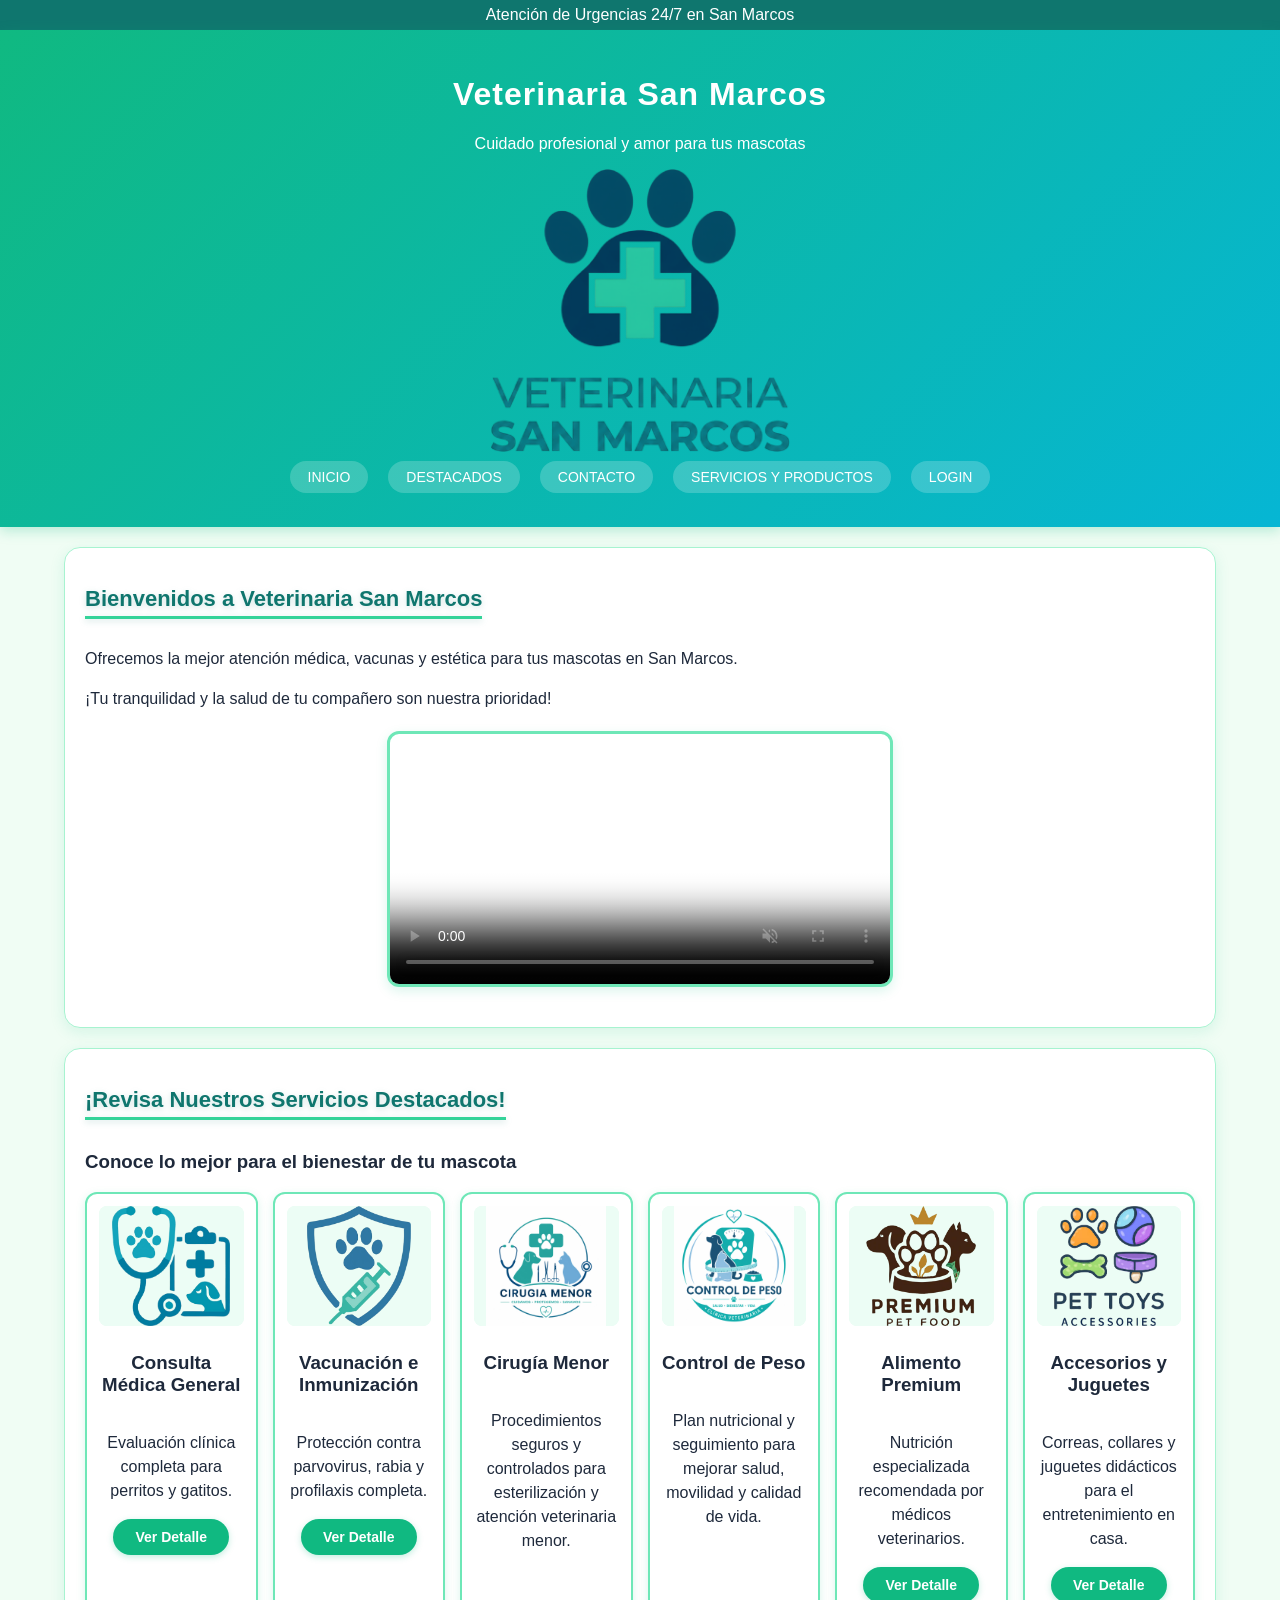
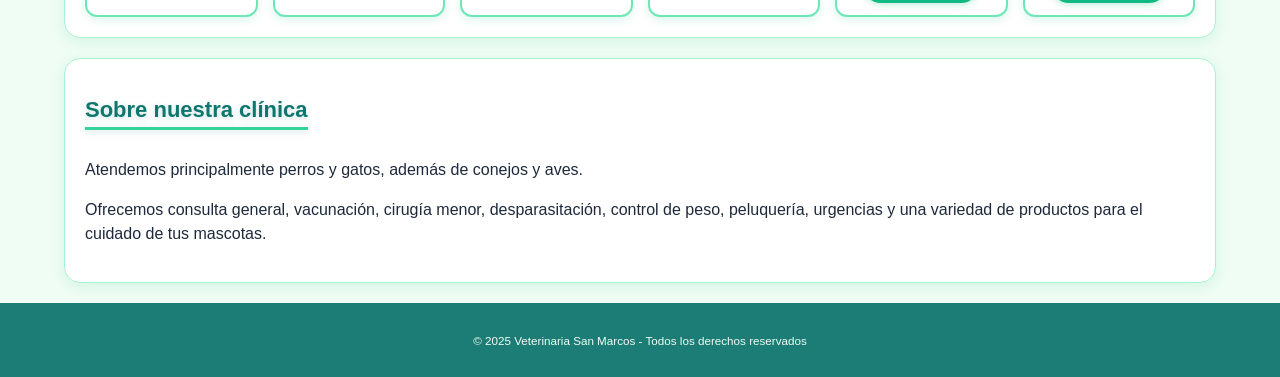
==== commit 2a15b82a: "agregado boton login a inicio" ====
--- a/index.html
+++ b/index.html
@@ -31,6 +31,7 @@
                     <li><a href="#album">Destacados</a></li> <!-- Enlace a la sección de servicios y destacados -->
                     <li><a href="contacto.html">Contacto</a></li> <!-- Enlace a la página de contacto -->
                     <li><a href="#album">Servicios y Productos</a></li> <!-- Enlace directo a la parte de servicios y productos del inicio -->
+                    <li><a href="login.html">Login</a></li>
                 </ul>
             </nav>
         </header>
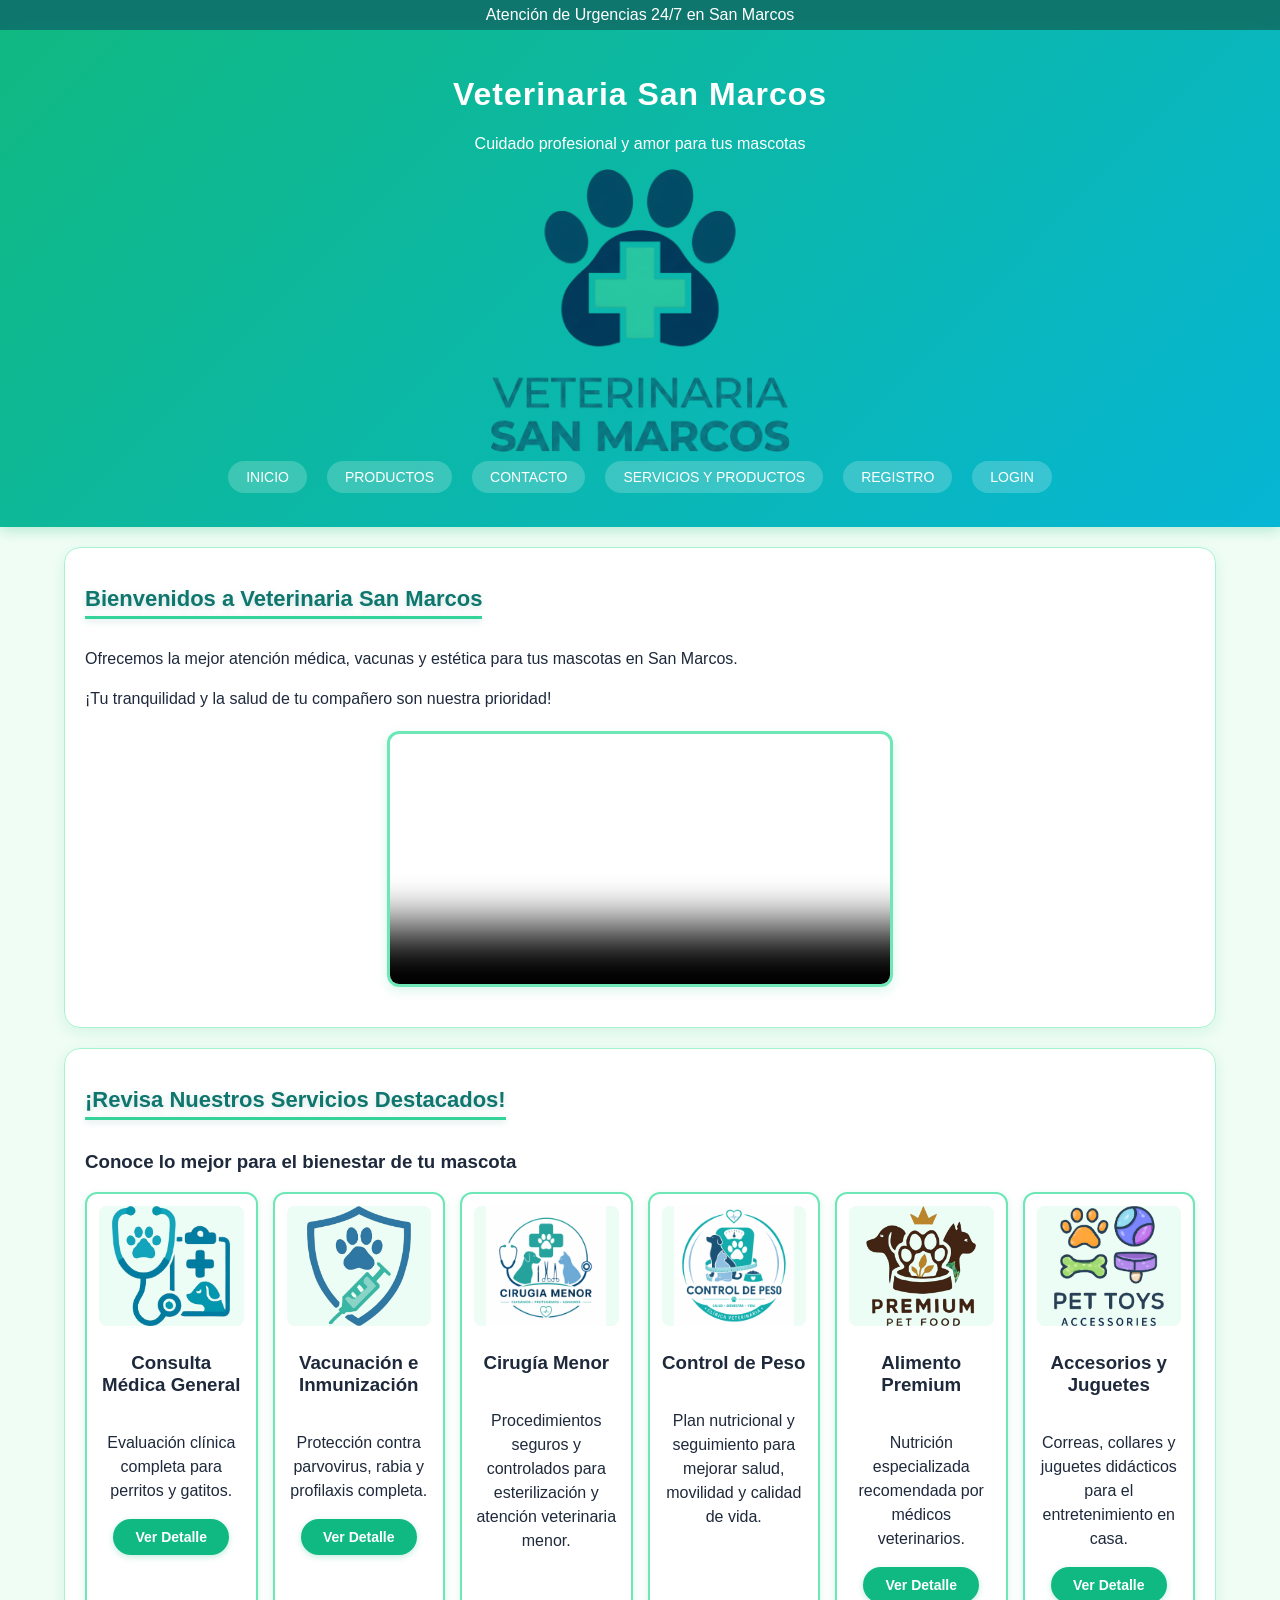
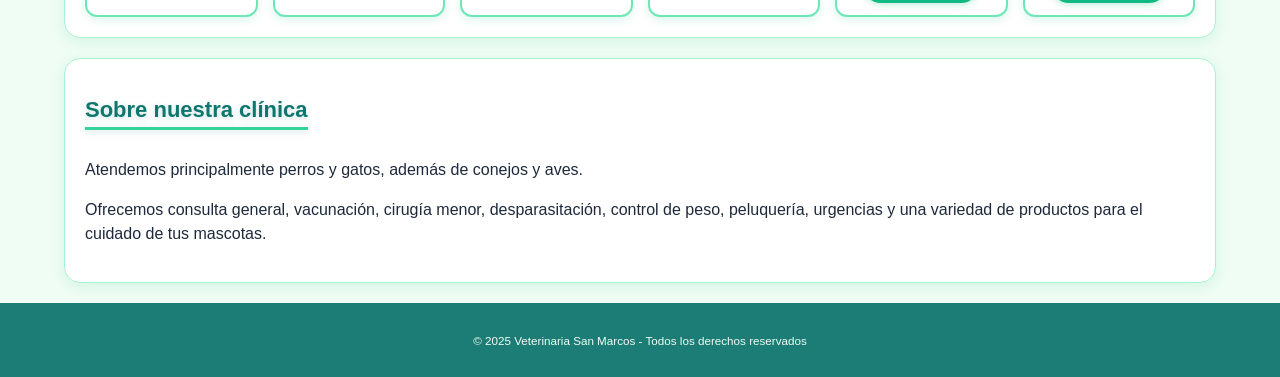
==== commit 29dca174: "botones logicos para navacion logica, agregado video modal dialog para vetnana emergente en producto" ====
--- a/index.html
+++ b/index.html
@@ -28,9 +28,10 @@
             <nav id="menu-principal"> <!-- Envoltorio del menú principal -->
                 <ul> <!-- Lista desordenada de opciones del menú -->
                     <li><a href="#inicio">Inicio</a></li> <!-- Enlace a la sección de bienvenida -->
-                    <li><a href="#album">Destacados</a></li> <!-- Enlace a la sección de servicios y destacados -->
+                    <li><a href="productos.html">Productos</a></li> <!-- Clic: Permanece en el catálogo de productos -->
                     <li><a href="contacto.html">Contacto</a></li> <!-- Enlace a la página de contacto -->
                     <li><a href="#album">Servicios y Productos</a></li> <!-- Enlace directo a la parte de servicios y productos del inicio -->
+                    <li><a href="registro.html">Registro</a></li>
                     <li><a href="login.html">Login</a></li>
                 </ul>
             </nav>
--- a/css/styles.css
+++ b/css/styles.css
@@ -475,6 +475,38 @@
     transform: translateY(-2px); /* Sube levemente el botón */
 }
 
+/* Ventana emergente modal para reproducir el video del producto en ver mas permacat. */
+.video-modal {
+    width: min(60%, 300px);
+    padding: 20px;
+    border: 2px solid #6ee7b7;
+    border-radius: 16px;
+    background: white;
+    box-shadow: 0 8px 30px rgba(0, 0, 0, 0.3);
+}
+
+.video-modal::backdrop {
+    background: rgba(0, 0, 0, 0.7);
+}
+
+.video-modal video {
+    display: block;
+    width: 100%;
+    border-radius: 10px;
+}
+
+.cerrar-modal {
+    display: block;
+    margin: 0 0 12px auto;
+    border: none;
+    background: #ef4444;
+    color: white;
+    border-radius: 8px;
+    padding: 8px 12px;
+    cursor: pointer;
+    font-weight: bold;
+}
+
 /* Caja de métodos de pago */
 .payment-box {
     border: 1px solid #a7f3d0; /* Borde suave */
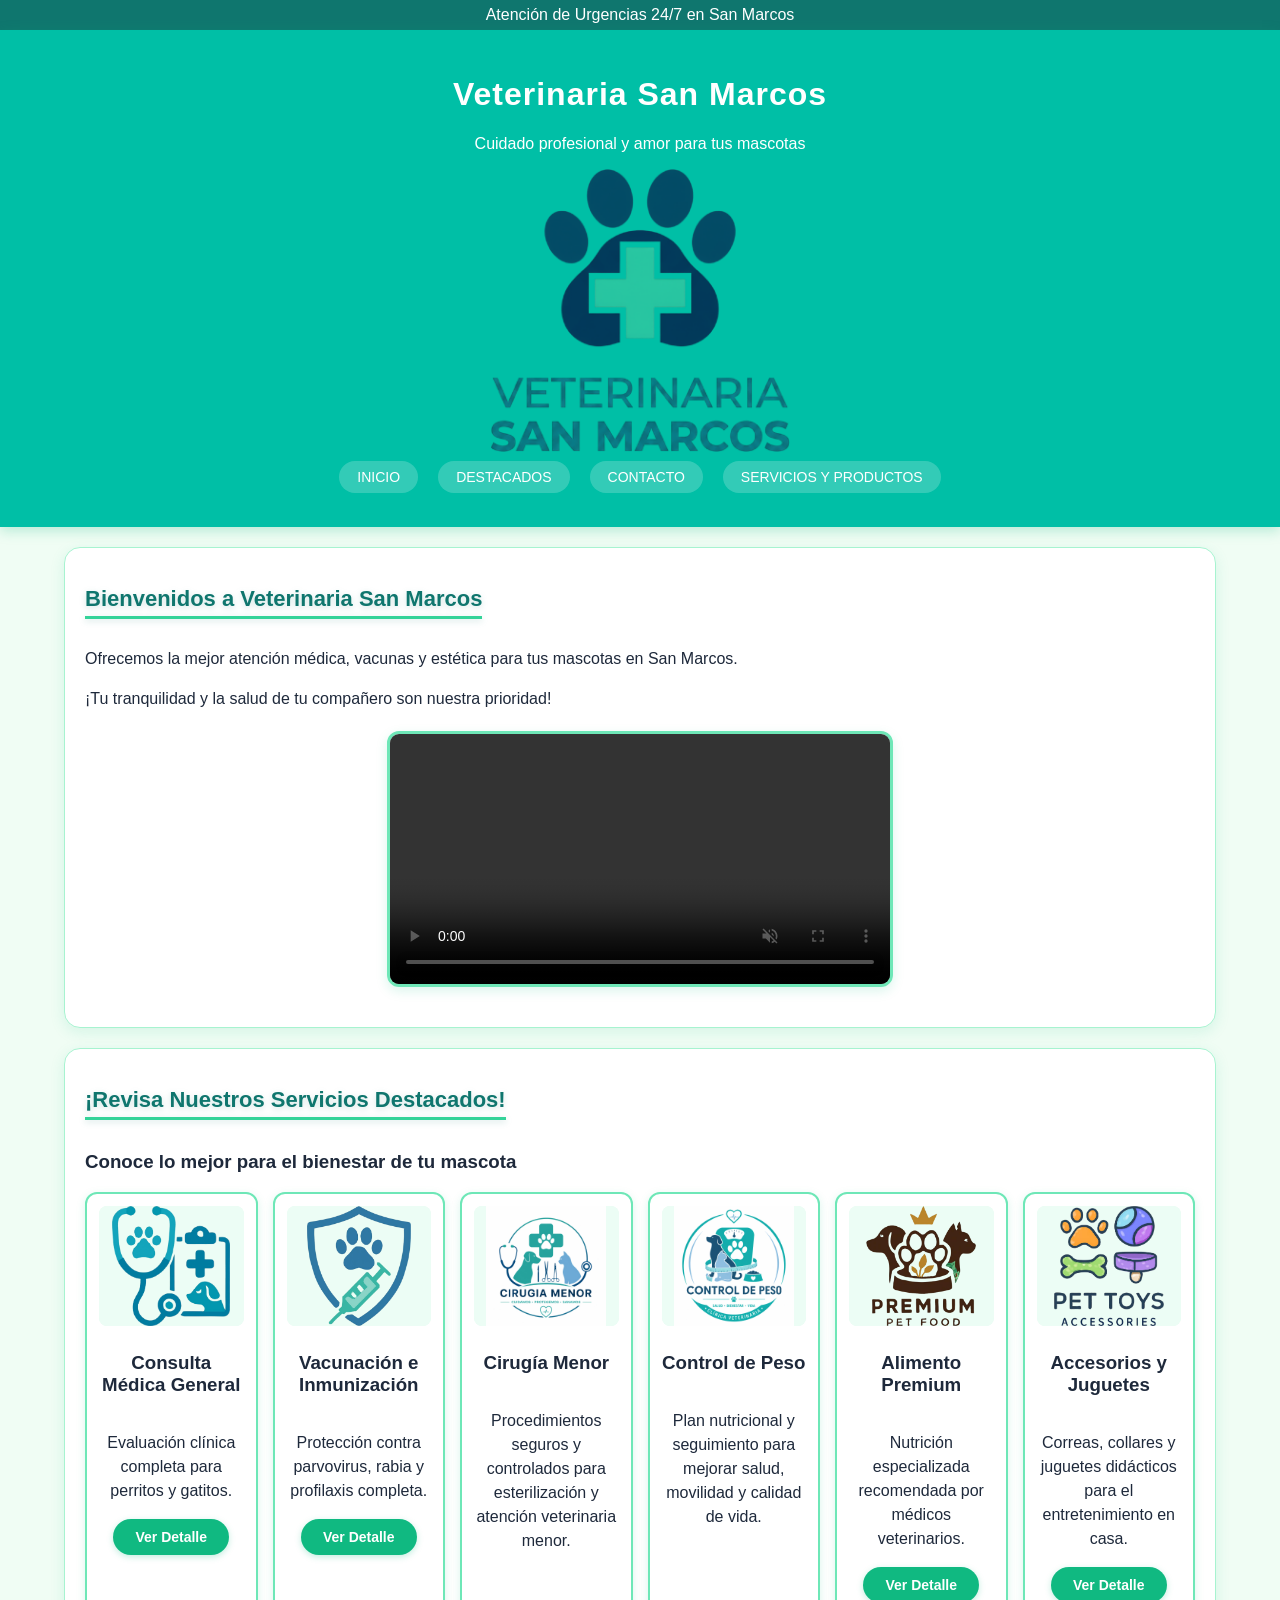
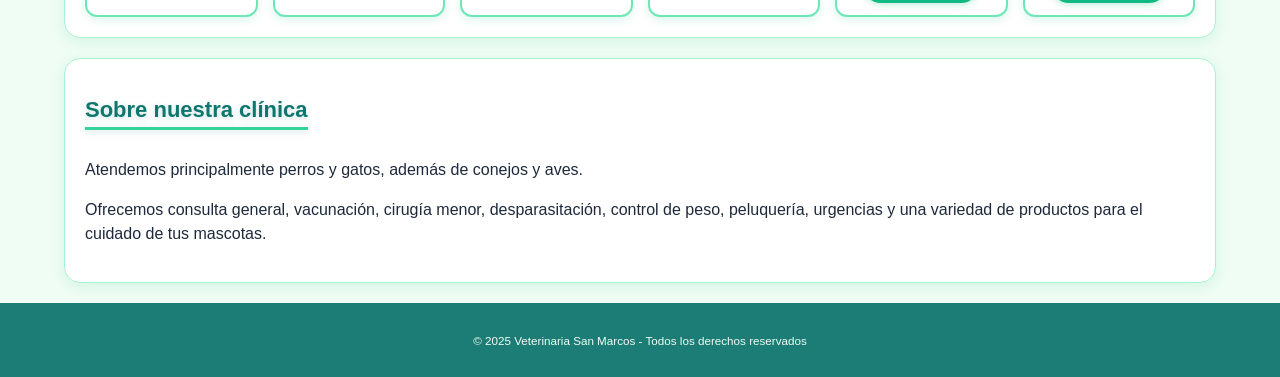
==== commit 8e2f79ec: "Simplificar tarjetas y actualizar encabezado" ====
--- a/index.html
+++ b/index.html
@@ -28,11 +28,9 @@
             <nav id="menu-principal"> <!-- Envoltorio del menú principal -->
                 <ul> <!-- Lista desordenada de opciones del menú -->
                     <li><a href="#inicio">Inicio</a></li> <!-- Enlace a la sección de bienvenida -->
-                    <li><a href="productos.html">Productos</a></li> <!-- Clic: Permanece en el catálogo de productos -->
+                    <li><a href="#album">Destacados</a></li> <!-- Enlace a la sección de servicios y destacados -->
                     <li><a href="contacto.html">Contacto</a></li> <!-- Enlace a la página de contacto -->
                     <li><a href="#album">Servicios y Productos</a></li> <!-- Enlace directo a la parte de servicios y productos del inicio -->
-                    <li><a href="registro.html">Registro</a></li>
-                    <li><a href="login.html">Login</a></li>
                 </ul>
             </nav>
         </header>
@@ -48,7 +46,7 @@
 
                 <!-- CONTENEDOR DEL VIDEO PROMOCIONAL -->
                 <div class="contenedor-video"> <!-- Contenedor para centrar el video -->
-                    <video autoplay muted loop controls poster="img/banner-mascotas.jpg" class="video-promocional"> <!-- Video con reproducción automática y en bucle -->
+                    <video autoplay muted loop controls class="video-promocional"> <!-- Video con reproducción automática y en bucle -->
                         <source src="video/presentacion.mp4" type="video/mp4"> <!-- Ruta del archivo de video -->
                         Tu navegador no soporta la reproducción de video HTML5. <!-- Texto de respaldo si no funciona -->
                     </video>
--- a/css/styles.css
+++ b/css/styles.css
@@ -75,7 +75,7 @@
 /* ESTRUCTURA Y NAVEGACIÓN */
 /* REGLA 1: ENCABEZADO (#encabezado) */
 #encabezado {
-    background: linear-gradient(135deg, #10b981, #06b6d4); /* Fondo degradado en Verde Agua y Turquesa brillante */
+    background-color: #00BFA6;                              /* Fondo calipso sólido */
     color: #ffffff;                                          /* Texto en blanco para alto contraste */
     text-align: center;                                      /* Centra títulos, descripciones e imágenes */
     padding: 25px 15px;                                      /* Espaciado interno superior e inferior */
@@ -158,9 +158,8 @@
 
 /* REGLA 9: EFECTO INTERACTIVO DE TARJETA (.tarjeta:hover) */
 .tarjeta:hover {
-    transform: translateY(-6px);                         /* Eleva la tarjeta 6 píxeles al pasar el mouse */
-    box-shadow: 0 10px 20px rgba(15, 118, 110, 0.22);     /* Intensifica la sombra inferior */
-    border-color: #2dd4bf;                                /* Cambia el borde a verde agua brillante */
+    box-shadow: 0 3px 10px rgba(16, 185, 129, 0.15);      /* Mantiene la sombra original */
+    border-color: #6ee7b7;                                /* Mantiene el borde original */
 }
 
 /* BOTONES, FORMULARIOS Y DETALLES */
@@ -282,7 +281,7 @@
 
 /* REGLA 25: PROPIEDAD 5 (Estilo de cursor (cursor)) */
 .tarjeta:hover {
-    cursor: pointer;                                      /* Cambia el puntero al icono de la mano al pasar la tarjeta */
+    cursor: default;                                      /* Mantiene el cursor normal */
 }
 
 /* REGLA 26: PROPIEDAD 6 (Selección de texto (user-select)) */
@@ -475,38 +474,6 @@
     transform: translateY(-2px); /* Sube levemente el botón */
 }
 
-/* Ventana emergente modal para reproducir el video del producto en ver mas permacat. */
-.video-modal {
-    width: min(60%, 300px);
-    padding: 20px;
-    border: 2px solid #6ee7b7;
-    border-radius: 16px;
-    background: white;
-    box-shadow: 0 8px 30px rgba(0, 0, 0, 0.3);
-}
-
-.video-modal::backdrop {
-    background: rgba(0, 0, 0, 0.7);
-}
-
-.video-modal video {
-    display: block;
-    width: 100%;
-    border-radius: 10px;
-}
-
-.cerrar-modal {
-    display: block;
-    margin: 0 0 12px auto;
-    border: none;
-    background: #ef4444;
-    color: white;
-    border-radius: 8px;
-    padding: 8px 12px;
-    cursor: pointer;
-    font-weight: bold;
-}
-
 /* Caja de métodos de pago */
 .payment-box {
     border: 1px solid #a7f3d0; /* Borde suave */
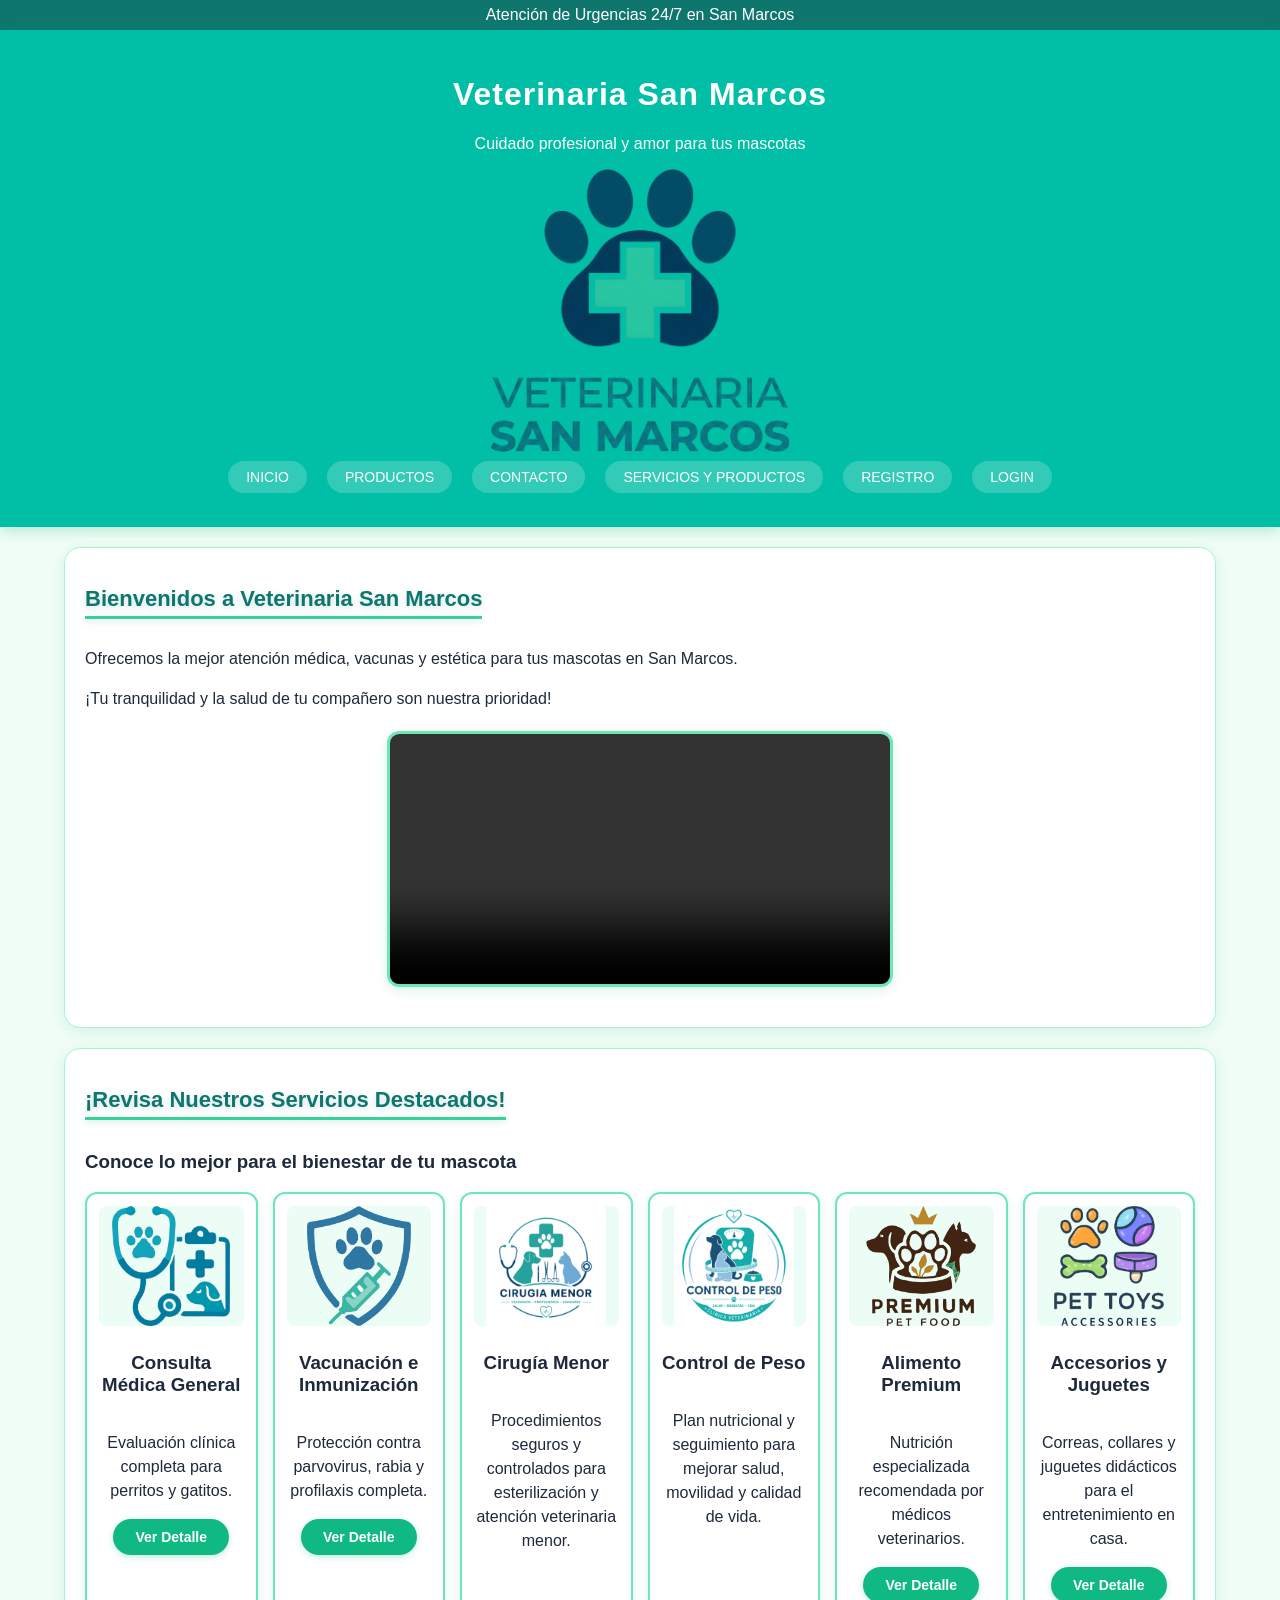
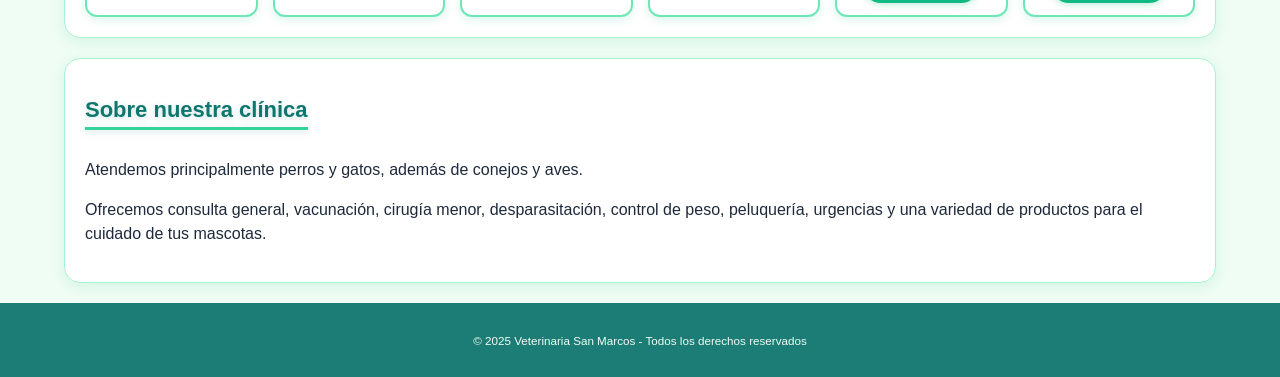
==== commit ccb5935e: "Merge branch 'main' into vale_v1" ====
--- a/index.html
+++ b/index.html
@@ -28,9 +28,11 @@
             <nav id="menu-principal"> <!-- Envoltorio del menú principal -->
                 <ul> <!-- Lista desordenada de opciones del menú -->
                     <li><a href="#inicio">Inicio</a></li> <!-- Enlace a la sección de bienvenida -->
-                    <li><a href="#album">Destacados</a></li> <!-- Enlace a la sección de servicios y destacados -->
+                    <li><a href="productos.html">Productos</a></li> <!-- Clic: Permanece en el catálogo de productos -->
                     <li><a href="contacto.html">Contacto</a></li> <!-- Enlace a la página de contacto -->
                     <li><a href="#album">Servicios y Productos</a></li> <!-- Enlace directo a la parte de servicios y productos del inicio -->
+                    <li><a href="registro.html">Registro</a></li>
+                    <li><a href="login.html">Login</a></li>
                 </ul>
             </nav>
         </header>
--- a/css/styles.css
+++ b/css/styles.css
@@ -474,6 +474,38 @@
     transform: translateY(-2px); /* Sube levemente el botón */
 }
 
+/* Ventana emergente modal para reproducir el video del producto en ver mas permacat. */
+.video-modal {
+    width: min(60%, 300px);
+    padding: 20px;
+    border: 2px solid #6ee7b7;
+    border-radius: 16px;
+    background: white;
+    box-shadow: 0 8px 30px rgba(0, 0, 0, 0.3);
+}
+
+.video-modal::backdrop {
+    background: rgba(0, 0, 0, 0.7);
+}
+
+.video-modal video {
+    display: block;
+    width: 100%;
+    border-radius: 10px;
+}
+
+.cerrar-modal {
+    display: block;
+    margin: 0 0 12px auto;
+    border: none;
+    background: #ef4444;
+    color: white;
+    border-radius: 8px;
+    padding: 8px 12px;
+    cursor: pointer;
+    font-weight: bold;
+}
+
 /* Caja de métodos de pago */
 .payment-box {
     border: 1px solid #a7f3d0; /* Borde suave */
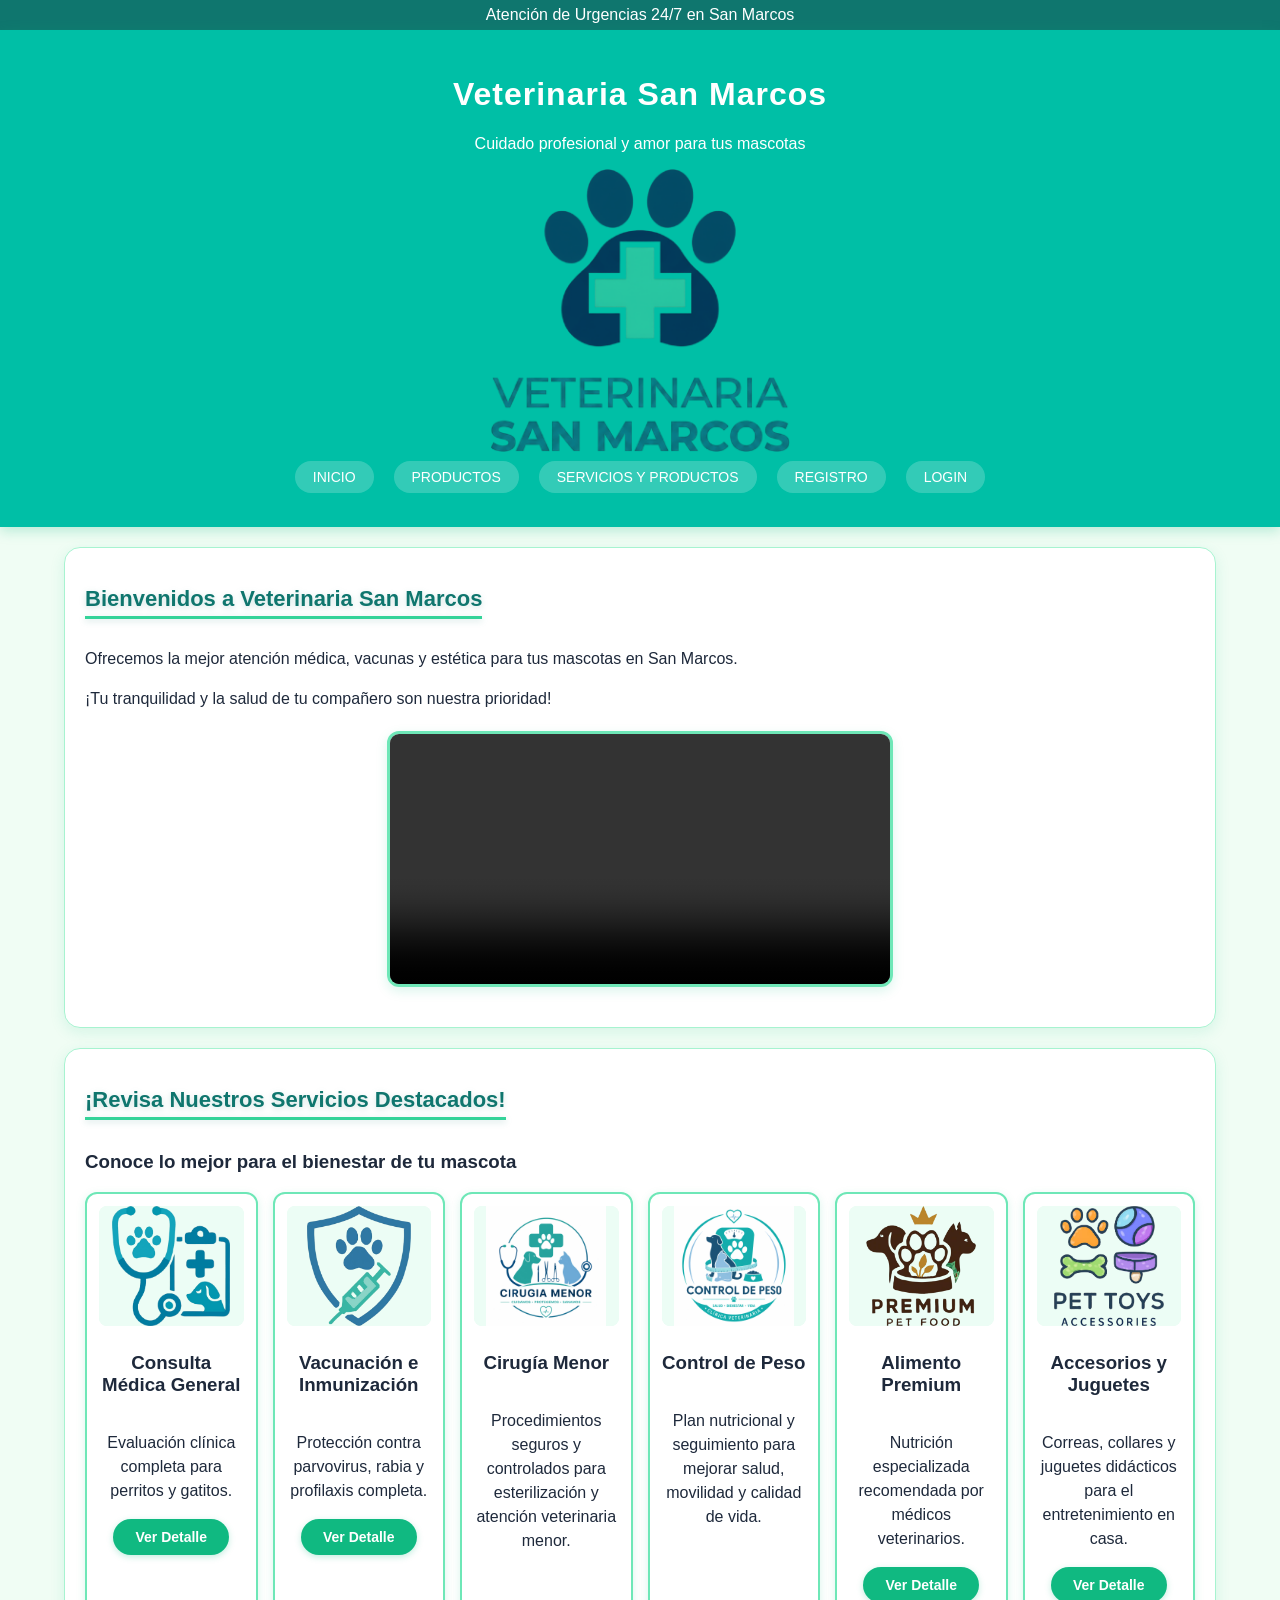
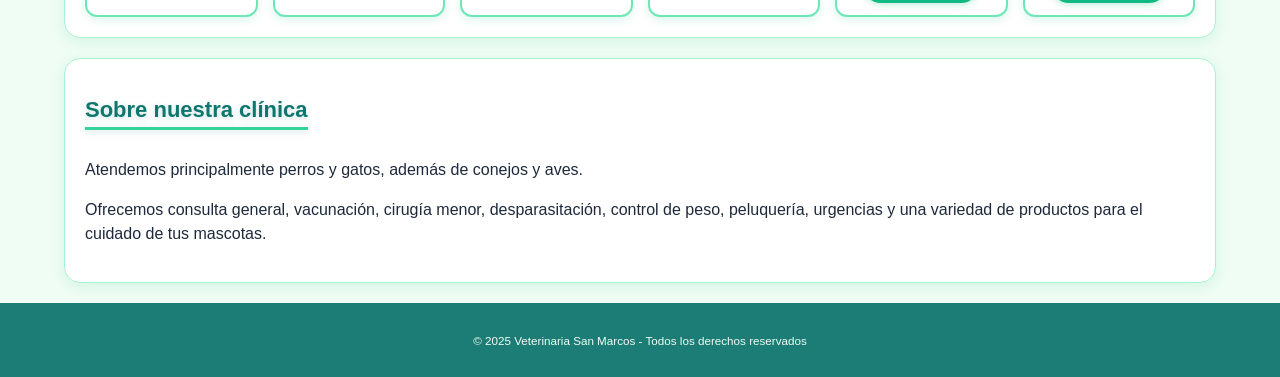
==== commit 267ee1d9: "Eliminar enlace de contacto del menu" ====
--- a/index.html
+++ b/index.html
@@ -29,7 +29,6 @@
                 <ul> <!-- Lista desordenada de opciones del menú -->
                     <li><a href="#inicio">Inicio</a></li> <!-- Enlace a la sección de bienvenida -->
                     <li><a href="productos.html">Productos</a></li> <!-- Clic: Permanece en el catálogo de productos -->
-                    <li><a href="contacto.html">Contacto</a></li> <!-- Enlace a la página de contacto -->
                     <li><a href="#album">Servicios y Productos</a></li> <!-- Enlace directo a la parte de servicios y productos del inicio -->
                     <li><a href="registro.html">Registro</a></li>
                     <li><a href="login.html">Login</a></li>
--- a/css/styles.css
+++ b/css/styles.css
@@ -474,36 +474,20 @@
     transform: translateY(-2px); /* Sube levemente el botón */
 }
 
-/* Ventana emergente modal para reproducir el video del producto en ver mas permacat. */
-.video-modal {
-    width: min(60%, 300px);
-    padding: 20px;
+/* Ventana emergente para reproducir el video del producto en ver mas permacat. */
+.video-content {
+    margin-top: 12px;
+    padding: 12px;
     border: 2px solid #6ee7b7;
     border-radius: 16px;
     background: white;
-    box-shadow: 0 8px 30px rgba(0, 0, 0, 0.3);
-}
-
-.video-modal::backdrop {
-    background: rgba(0, 0, 0, 0.7);
-}
-
-.video-modal video {
+    box-shadow: 0 8px 30px rgba(0, 0, 0, 0.2);
+}
+
+.video-content video {
     display: block;
-    width: 100%;
-    border-radius: 10px;
-}
-
-.cerrar-modal {
-    display: block;
-    margin: 0 0 12px auto;
-    border: none;
-    background: #ef4444;
-    color: white;
-    border-radius: 8px;
-    padding: 8px 12px;
-    cursor: pointer;
-    font-weight: bold;
+    width: 80%;
+    border-radius: 5px;
 }
 
 /* Caja de métodos de pago */
